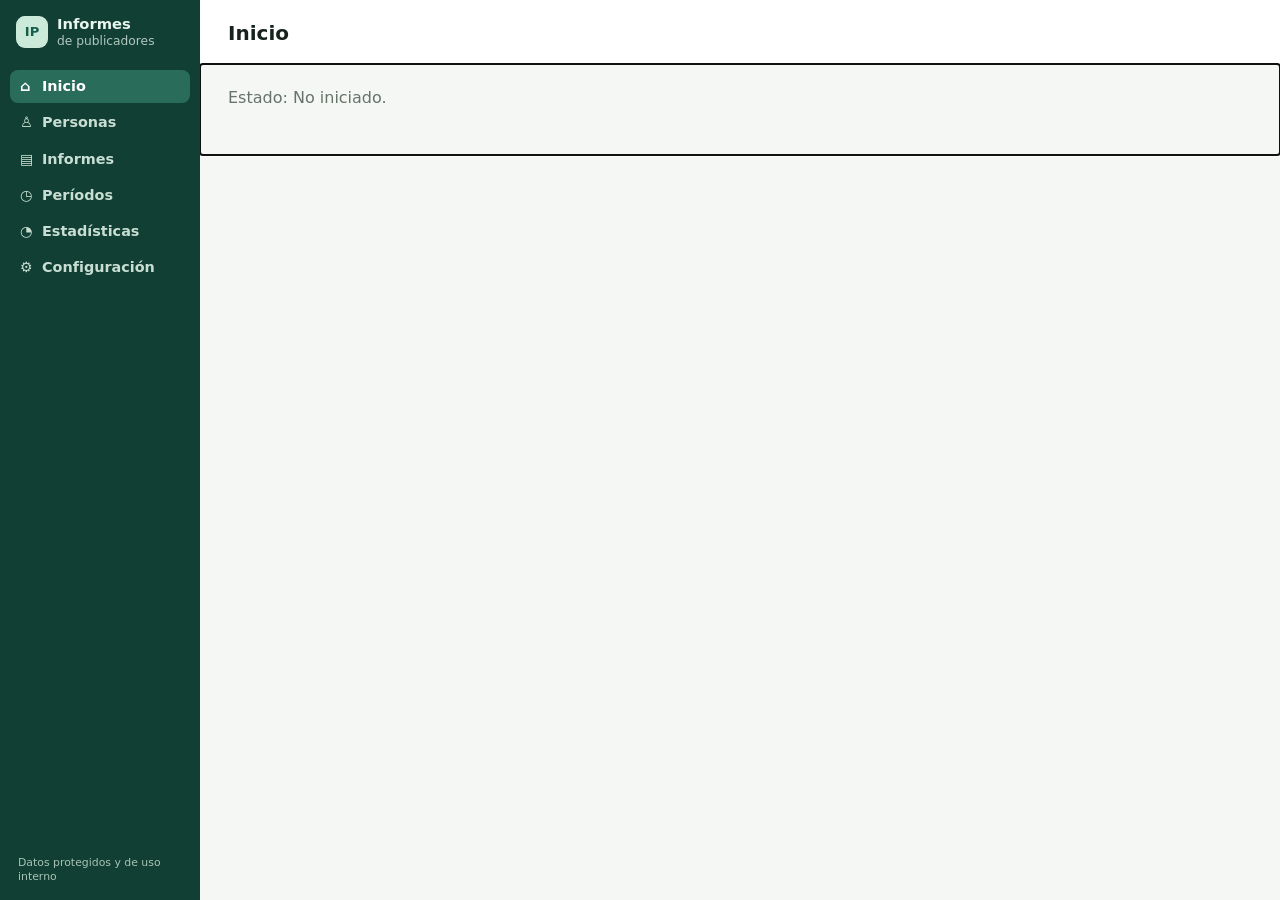
==== index.html @ 40cfd822 "Suavizar estilo visual de Privilegio al patrón de Horas." ====
<!doctype html>
<html lang="es">
  <head>
    <meta charset="UTF-8" />
    <meta name="viewport" content="width=device-width, initial-scale=1" />
    <meta name="theme-color" content="#155e4b" />
    <meta name="description" content="Consulta de informes mensuales de publicadores." />
    <link rel="manifest" href="manifest.json" />
    <link rel="icon" href="assets/icon.svg" type="image/svg+xml" />
    <link rel="stylesheet" href="css/variables.css" />
    <link rel="stylesheet" href="css/layout.css" />
    <link rel="stylesheet" href="css/components.css" />
    <link rel="stylesheet" href="css/app.css?v=36" />
    <link rel="stylesheet" href="css/encargados.css?v=33" />
    <link rel="stylesheet" href="css/personas-layout.css?v=1" />
    <title>Informes de publicadores</title>
  </head>
  <body>
    <div class="app-shell">
      <aside class="sidebar" id="app-sidebar" aria-label="Navegación principal">
        <a class="brand" href="#inicio" aria-label="Ir al inicio">
          <span class="brand-mark">IP</span>
          <span>Informes<br /><small>de publicadores</small></span>
        </a>
        <nav class="navigation" id="primary-navigation"></nav>
        <div class="sidebar-footer">Datos protegidos y de uso interno</div>
      </aside>
      <button
        class="sidebar-backdrop"
        id="sidebar-backdrop"
        type="button"
        aria-label="Cerrar menú"
        tabindex="-1"
      ></button>
      <main class="main-content">
        <header class="topbar">
          <button
            class="menu-button"
            id="menu-button"
            type="button"
            aria-label="Abrir menú"
            aria-controls="app-sidebar"
            aria-expanded="false"
          >
            ☰
          </button>
          <div>
            <p class="eyebrow" id="page-eyebrow"></p>
            <h1 id="page-title">Inicio</h1>
          </div>
        </header>
        <div id="app" class="page-content" tabindex="-1"></div>
      </main>
    </div>
    <script type="module" src="js/app.js"></script>
  </body>
</html>
---- css/variables.css ----
:root { --primary:#155e4b; --primary-soft:#e3f3eb; --ink:#17221d; --muted:#66736b; --line:#dbe3dd; --surface:#fff; --canvas:#f5f7f5; --warning:#b45309; --danger:#b42318; --radius:16px; --shadow:0 8px 28px rgb(24 50 37 / 8%); font-family: Inter, ui-sans-serif, system-ui, -apple-system, BlinkMacSystemFont, "Segoe UI", sans-serif; }
* { box-sizing:border-box; } body { margin:0; color:var(--ink); background:var(--canvas); } button, select, input { font:inherit; } button { cursor:pointer; }
---- css/layout.css ----
.app-shell {
  min-height: 100vh;
  display: grid;
  grid-template-columns: 200px minmax(0, 1fr);
}

.sidebar {
  background: #113f34;
  color: #e9f6ee;
  padding: 16px 10px;
  display: flex;
  flex-direction: column;
  position: sticky;
  top: 0;
  height: 100vh;
  z-index: 5;
  transition: transform 0.2s ease;
}

.brand {
  display: flex;
  align-items: center;
  gap: 9px;
  color: inherit;
  text-decoration: none;
  font-weight: 700;
  line-height: 1.05;
  margin: 0 6px 22px;
  font-size: 0.92rem;
}

.brand small {
  font-weight: 400;
  opacity: 0.75;
}

.brand-mark {
  display: grid;
  place-items: center;
  flex: 0 0 auto;
  width: 32px;
  height: 32px;
  border-radius: 9px;
  background: #ccead9;
  color: #155e4b;
  font-size: 0.82rem;
}

.navigation {
  display: grid;
  gap: 3px;
}

.nav-link {
  color: #c9ded2;
  text-decoration: none;
  border-radius: 8px;
  padding: 8px 10px;
  font-weight: 600;
  font-size: 0.9rem;
  line-height: 1.2;
}

.nav-link:hover,
.nav-link[aria-current='page'] {
  color: #fff;
  background: #286c59;
}

.nav-icon {
  display: inline-block;
  width: 22px;
}

.sidebar-footer {
  margin-top: auto;
  color: #a8c3b4;
  font-size: 0.68rem;
  line-height: 1.3;
  padding: 12px 8px 0;
}

.main-content {
  min-width: 0;
}

.topbar {
  min-height: 64px;
  display: flex;
  gap: 12px;
  align-items: center;
  justify-content: space-between;
  padding: 10px clamp(16px, 2.5vw, 28px);
  background: var(--surface);
  border-bottom: 1px solid var(--line);
}

.topbar h1 {
  margin: 0;
  font-size: 1.25rem;
  line-height: 1.2;
}

.eyebrow {
  margin: 0 0 2px;
  font-size: 0.72rem;
  color: var(--muted);
}

.period-control {
  display: flex;
  align-items: center;
  gap: 9px;
  color: var(--muted);
  font-size: 0.88rem;
}

.period-control select {
  border: 1px solid var(--line);
  border-radius: 8px;
  padding: 9px;
  background: #fff;
  color: var(--ink);
}

.page-content {
  padding: clamp(14px, 2vw, 24px) clamp(14px, 2.5vw, 28px);
  max-width: 1450px;
}

.menu-button {
  display: none;
  border: 0;
  background: transparent;
  font-size: 1.35rem;
  line-height: 1;
  color: var(--primary);
  padding: 4px 6px;
  border-radius: 6px;
}

.menu-button:hover,
.menu-button:focus-visible {
  background: var(--primary-soft);
}

.sidebar-backdrop {
  display: none;
  position: fixed;
  inset: 0;
  z-index: 4;
  background: rgb(17 34 28 / 35%);
  border: 0;
  padding: 0;
  cursor: pointer;
}

/* Tablet y mobile: menú ocultable (drawer) */
@media (max-width: 1100px) {
  .app-shell {
    grid-template-columns: 1fr;
  }

  .sidebar {
    position: fixed;
    left: 0;
    top: 0;
    width: min(240px, 82vw);
    transform: translateX(-100%);
    box-shadow: none;
  }

  .sidebar.is-open {
    transform: translateX(0);
    box-shadow: 8px 0 28px rgb(17 34 28 / 18%);
  }

  .sidebar-backdrop.is-visible {
    display: block;
  }

  .menu-button {
    display: block;
  }

  .topbar {
    min-height: 56px;
    padding: 10px 14px;
  }

  .period-control label {
    display: none;
  }

  .page-content {
    padding: 12px 12px 20px;
  }
}

@media (max-width: 700px) {
  .topbar {
    min-height: 52px;
    padding: 8px 12px;
    gap: 10px;
  }

  .topbar h1 {
    font-size: 1.12rem;
  }

  .page-content {
    padding: 10px 10px 18px;
  }
}
---- css/components.css ----
.stats-grid { display:grid; grid-template-columns:repeat(4,minmax(0,1fr)); gap:16px; }.card { background:var(--surface); border:1px solid var(--line); border-radius:var(--radius); box-shadow:var(--shadow); }.stat-card { padding:20px; }.stat-label { color:var(--muted); font-size:.88rem; margin:0; }.stat-value { margin:9px 0 0; font-size:2rem; font-weight:750; }.stat-detail { margin:6px 0 0; color:var(--primary); font-size:.82rem; }.section-grid { display:grid; grid-template-columns:1.25fr .75fr; gap:20px; margin-top:24px; }.panel { padding:22px; }.panel h2 { margin:0; font-size:1.05rem; }.panel-head { display:flex; align-items:center; justify-content:space-between; gap:12px; padding-bottom:16px; }.text-link { color:var(--primary); text-decoration:none; font-weight:650; font-size:.88rem; }.progress-row { display:grid; grid-template-columns:minmax(120px,1fr) 44px; gap:12px; align-items:center; margin:15px 0; font-size:.9rem; }.progress { height:8px; grid-column:1 / -1; background:#edf1ee; overflow:hidden; border-radius:999px; margin-top:-8px; }.progress i { display:block; height:100%; background:var(--primary); border-radius:inherit; }.notice { border-left:4px solid #d69e2e; padding:14px; background:#fff8e7; border-radius:0 10px 10px 0; color:#6d4c05; font-size:.9rem; }.table-wrap { overflow:auto; }.data-table { width:100%; border-collapse:collapse; text-align:left; }.data-table th { color:var(--muted); font-size:.76rem; text-transform:uppercase; letter-spacing:.04em; }.data-table th,.data-table td { padding:14px 12px; border-bottom:1px solid var(--line); }.data-table tr:last-child td { border-bottom:0; }.badge { display:inline-block; padding:4px 8px; border-radius:99px; background:var(--primary-soft); color:var(--primary); font-size:.78rem; font-weight:650; }.toolbar { display:flex; gap:12px; justify-content:space-between; align-items:center; margin-bottom:18px; }.search { width:min(340px,100%); padding:10px 12px; border:1px solid var(--line); border-radius:9px; }.button { border:0; background:var(--primary); color:white; border-radius:9px; padding:10px 14px; font-weight:650; }.empty-state { text-align:center; padding:48px 20px; color:var(--muted); }.setup-list { margin:0; padding-left:20px; display:grid; gap:12px; color:#405047; }
.month-picker { display:flex; align-items:center; gap:10px; color:var(--muted); font-size:.9rem; font-weight:650; }.month-picker select,.report-table select,.report-table input { border:1px solid var(--line); background:#fff; border-radius:8px; padding:8px; color:var(--ink); }.report-table input { width:100%; min-width:75px; }.report-table td:last-child input { min-width:180px; }.save-message { min-height:1.2em; margin:-8px 0 12px; color:var(--primary); font-size:.88rem; font-weight:650; }
@media (max-width: 1000px) { .stats-grid { grid-template-columns:repeat(2,1fr); }.section-grid { grid-template-columns:1fr; } } @media (max-width: 500px) { .stats-grid { grid-template-columns:1fr 1fr; }.stat-card { padding:15px; }.stat-value { font-size:1.55rem; }.toolbar { align-items:stretch; flex-direction:column; }.button { width:100%; }.month-picker { justify-content:space-between; } }
---- css/app.css ----
.view-intro { margin:0 0 24px; color:var(--muted); max-width:700px; }
.person-name { font-weight:650; }
.muted { color:var(--muted); }
.status-missing { color:var(--warning); font-weight:650; }
.status-ready { color:var(--primary); font-weight:650; }

/* Módulo Informes — META → PROGRESO → TABLA (solo lectura) */
.informes-view {
  display: grid;
  gap: 8px;
}

.informes-meta {
  display: flex;
  flex-wrap: wrap;
  align-items: center;
  justify-content: space-between;
  gap: 6px 12px;
  padding: 0;
}

.informes-meta-main {
  display: flex;
  flex-wrap: wrap;
  align-items: center;
  gap: 6px 10px;
  min-width: 0;
}

.informes-meta-title {
  margin: 0;
  font-size: 0.88rem;
  font-weight: 750;
  color: var(--ink);
}

.informes-meta-chips {
  display: flex;
  flex-wrap: wrap;
  align-items: center;
  gap: 6px;
}

.informes-summary-toggle {
  display: inline-flex;
  align-items: center;
  gap: 4px;
  margin: 0;
  padding: 4px 9px;
  border: 0;
  border-radius: 999px;
  background: var(--primary-soft);
  color: var(--ink);
  font: inherit;
  font-size: 0.78rem;
  font-weight: 700;
  cursor: pointer;
  line-height: 1.2;
}

.informes-summary-toggle:hover,
.informes-summary-toggle:focus-visible {
  filter: brightness(0.97);
  outline: none;
  box-shadow: 0 0 0 2px rgb(21 94 75 / 12%);
}

.informes-summary-toggle[aria-expanded='true'] {
  background: #dceee4;
  color: var(--primary);
}

.informes-summary-panel {
  display: grid;
  gap: 8px;
  padding: 8px 10px;
  border: 1px solid var(--line);
  border-radius: 10px;
  background: #f7faf8;
}

.informes-summary-panel[hidden] {
  display: none !important;
}

.informes-summary-grid {
  display: grid;
  grid-template-columns: repeat(3, minmax(0, 1fr));
  gap: 8px;
}

.informes-summary-card {
  padding: 8px 10px;
  border-radius: 8px;
  border: 1px solid transparent;
  background: #fff;
  min-width: 0;
}

.informes-summary-card.is-publicador {
  border-color: var(--priv-publicador-border, #6fa8cc);
  background: #eaf4fb;
}

.informes-summary-card.is-auxiliar {
  border-color: var(--priv-auxiliar-border, #c4922f);
  background: #fbf3e3;
}

.informes-summary-card.is-regular {
  border-color: var(--priv-regular-border, #5fa87f);
  background: #eaf5ef;
}

.informes-summary-title {
  margin: 0 0 6px;
  font-size: 0.72rem;
  font-weight: 750;
  letter-spacing: 0.03em;
  text-transform: uppercase;
  color: var(--ink);
}

.informes-summary-stats {
  margin: 0;
  display: grid;
  gap: 3px;
}

.informes-summary-stats > div {
  display: flex;
  align-items: baseline;
  justify-content: space-between;
  gap: 8px;
}

.informes-summary-stats dt {
  margin: 0;
  color: var(--muted);
  font-size: 0.72rem;
  font-weight: 650;
}

.informes-summary-stats dd {
  margin: 0;
  font-size: 0.92rem;
  font-weight: 750;
  font-variant-numeric: tabular-nums;
  color: var(--ink);
}

.informes-summary-activos {
  display: flex;
  align-items: center;
  justify-content: space-between;
  gap: 10px;
  padding: 7px 10px;
  border-radius: 8px;
  border: 1px solid #d7a3a0;
  background: #f8eaea;
}

.informes-summary-activos-label {
  font-size: 0.72rem;
  font-weight: 750;
  letter-spacing: 0.03em;
  text-transform: uppercase;
  color: #7a3030;
}

.informes-summary-activos strong {
  font-size: 1.05rem;
  font-weight: 750;
  font-variant-numeric: tabular-nums;
  color: #7a3030;
}

@media (max-width: 900px) {
  .informes-summary-grid {
    grid-template-columns: repeat(2, minmax(0, 1fr));
  }

  .informes-summary-card.is-regular {
    grid-column: 1 / -1;
  }
}

@media (max-width: 700px) {
  .informes-summary-grid {
    grid-template-columns: 1fr;
  }

  .informes-summary-card.is-regular {
    grid-column: auto;
  }

  .informes-summary-panel {
    padding: 7px 8px;
    gap: 6px;
  }

  .informes-summary-stats dd {
    font-size: 0.88rem;
  }
}

/* Switch modo consulta / edición */
.edit-mode-control {
  display: inline-flex;
  align-items: center;
  gap: 7px;
  padding: 4px 9px;
  border: 0;
  border-radius: 999px;
  background: var(--primary-soft);
  cursor: pointer;
  user-select: none;
  font-size: 0.8rem;
}

.edit-mode-control.is-on {
  background: #dceee4;
}

.edit-mode-control.is-disabled {
  opacity: 0.55;
  cursor: not-allowed;
}

.edit-mode-label {
  font-weight: 700;
  color: var(--muted);
  font-size: 0.72rem;
  letter-spacing: 0.02em;
}

.edit-mode-control.is-on .edit-mode-label {
  color: var(--primary);
}

.edit-mode-switch {
  position: relative;
  display: inline-flex;
  width: 32px;
  height: 18px;
  flex: 0 0 auto;
}

.edit-mode-switch input {
  position: absolute;
  inset: 0;
  opacity: 0;
  margin: 0;
  cursor: inherit;
  z-index: 1;
}

.edit-mode-track {
  display: block;
  width: 100%;
  height: 100%;
  border-radius: 999px;
  background: #c5d0c9;
  transition: background 0.15s ease;
}

.edit-mode-track::after {
  content: '';
  position: absolute;
  top: 2px;
  left: 2px;
  width: 14px;
  height: 14px;
  border-radius: 50%;
  background: #fff;
  box-shadow: 0 1px 2px rgb(0 0 0 / 18%);
  transition: transform 0.15s ease;
}

.edit-mode-switch input:checked + .edit-mode-track {
  background: var(--primary);
}

.edit-mode-switch input:checked + .edit-mode-track::after {
  transform: translateX(14px);
}

.informes-meta .save-indicator {
  margin: 0;
}

.edit-mode-backdrop {
  position: fixed;
  inset: 0;
  z-index: 40;
  display: grid;
  place-items: center;
  padding: 16px;
  background: rgb(17 34 28 / 40%);
}

.edit-mode-dialog {
  width: min(360px, 100%);
  padding: 16px 18px;
  border-radius: 10px;
  background: #fff;
  border: 1px solid var(--line);
  box-shadow: var(--shadow);
}

.edit-mode-dialog h2 {
  margin: 0 0 6px;
  font-size: 1rem;
}

.edit-mode-dialog p {
  margin: 0 0 14px;
  color: var(--muted);
  font-size: 0.88rem;
}

.edit-mode-dialog-actions {
  display: flex;
  justify-content: flex-end;
  gap: 8px;
}

.edit-mode-dialog-actions .button {
  padding: 7px 12px;
  font-size: 0.84rem;
}

.informes-meta-chip {
  display: inline-flex;
  align-items: baseline;
  gap: 5px;
  padding: 4px 9px;
  border: 0;
  border-radius: 999px;
  background: var(--primary-soft);
  font-size: 0.8rem;
}

.informes-meta-label {
  color: var(--muted);
  font-size: 0.66rem;
  font-weight: 700;
  letter-spacing: 0.04em;
  text-transform: uppercase;
}

.informes-meta-chip strong {
  color: var(--ink);
  font-weight: 700;
  font-size: 0.8rem;
}

.informes-meta-period {
  align-items: center;
  cursor: pointer;
}

.informes-meta-period select {
  border: 0;
  background: transparent;
  color: var(--ink);
  font-weight: 700;
  font-size: 0.8rem;
  padding: 0;
  margin: 0;
  max-width: 11rem;
}

.informes-estado.is-open { color: var(--primary); }
.informes-estado.is-closed { color: var(--muted); }

.informes-meta-actions {
  display: flex;
  flex-wrap: wrap;
  align-items: center;
  gap: 8px;
}

.informes-sync-meta {
  margin: 0;
  font-size: 0.76rem;
}

.informes-meta-actions .button {
  padding: 6px 10px;
  font-size: 0.8rem;
}

.informes-status {
  margin: 0;
  color: var(--muted);
  font-size: 0.84rem;
}

.informes-empty {
  margin: 2px 0 0;
  font-size: 0.88rem;
}

/* Progreso embebido en el board (mismo patrón Encargados) */
.informes-progress-row {
  display: flex;
  flex-wrap: wrap;
  align-items: center;
  justify-content: space-between;
  gap: 6px 14px;
  width: 100%;
}

.informes-groups-line {
  margin: 6px 0 0;
  width: 100%;
  font-size: 0.74rem;
  font-variant-numeric: tabular-nums;
}

/* Tabla Admin = Encargados; Grupo ocupa el lugar del ID */
.informes-view .informes-board.encargados-board {
  min-height: min(70vh, calc(100dvh - 11rem));
}

.informes-table.encargados-table thead th.col-group {
  text-align: center;
}

.informes-table .col-group {
  width: 52px;
  text-align: center;
  white-space: nowrap;
}

.informes-table .col-name {
  width: 36%;
}

.informes-table .col-privilege {
  width: 112px;
}

.informes-table .col-hours {
  width: 64px;
}

.informes-table .col-studies {
  width: 52px;
}

/* Consulta: mismas celdas densas que Encargados.
   IMPORTANTE: .cell-value vive en el <td>; NO usar display:block en desktop
   (rompe table-cell y apila HORAS/EST./COMENTARIOS). */
.informes-table td.cell-value {
  box-sizing: border-box;
  height: 1.9rem;
  padding: 2px 6px;
  color: var(--ink);
  white-space: nowrap;
  overflow: hidden;
  text-overflow: ellipsis;
  font-size: inherit;
  font-weight: 400;
  line-height: 1.25;
  font-variant-numeric: tabular-nums;
  vertical-align: middle;
}

.informes-table td.col-hours.cell-value,
.informes-table td.col-studies.cell-value {
  text-align: center;
}

.informes-table td.col-comments.cell-value {
  color: var(--ink);
}

.informes-table td.col-comments.cell-value.is-empty-comment {
  color: var(--primary);
  font-weight: 700;
  text-align: center;
}

.informes-table td.col-comments.cell-value.has-comment {
  color: var(--ink);
  font-weight: 400;
  text-align: left;
}

.informes-table .privilege-chip {
  display: inline-block;
  width: 100%;
  max-width: 100%;
  box-sizing: border-box;
  text-align: center;
  /* Paridad con select.field-privilege (Alternativa A) */
  font-weight: 650;
  height: 1.375rem;
  line-height: 1.375rem;
  padding: 0 6px;
}

@media (max-width: 700px) {
  .informes-view { gap: 6px; }

  .informes-view .informes-board.encargados-board {
    min-height: min(78vh, calc(100dvh - 10rem));
  }

  /* Misma densidad de padding que Encargados en mobile */
  .page-content:has(.informes-view) {
    padding: 8px 6px 12px;
  }

  .informes-meta {
    align-items: flex-start;
    gap: 6px;
  }

  .informes-meta-actions {
    width: 100%;
    justify-content: space-between;
  }

  .informes-meta-actions .button {
    flex: 0 0 auto;
  }

  .informes-groups-line {
    font-size: 0.7rem;
  }

  /*
   * Misma card/grid Encargados: Grupo = lugar del ID (1ª col auto).
   * Nombre flexible; Horas/Est./+ sin truncar como en Encargados.
   */
  .informes-table.encargados-table tbody tr {
    --col-group: auto;
    --col-hours: calc(2.5ch + 0.55rem);
    --col-studies: calc(3.4ch + 0.55rem);
    grid-template-columns:
      var(--col-group)
      minmax(0, 1fr)
      var(--col-priv)
      var(--col-hours)
      var(--col-studies)
      var(--col-plus);
    grid-template-areas: 'group name priv hours studies comments';
  }

  .informes-table.encargados-table tbody tr:has(.field-comments:focus),
  .informes-table.encargados-table tbody tr:has(.field-comments:not(:placeholder-shown)),
  .informes-table.encargados-table tbody tr:has(.col-comments.has-comment) {
    grid-template-columns:
      var(--col-group)
      minmax(0, 1fr)
      var(--col-priv)
      var(--col-hours)
      var(--col-studies);
    grid-template-areas:
      'group name priv hours studies'
      'comments comments comments comments comments';
  }

  .informes-table .col-name {
    grid-area: name;
    width: auto;
    min-width: 0;
    font-size: 0.84rem;
    font-weight: 700;
  }

  .informes-table .col-group {
    grid-area: group;
    align-self: center;
    text-align: center;
    width: auto;
  }

  .informes-table .col-group .id-value {
    font-size: 0.72rem;
    font-weight: 650;
  }

  .informes-table .col-privilege {
    grid-area: priv;
    width: 100% !important;
    min-width: 0 !important;
    justify-self: stretch;
  }

  .informes-table .col-hours {
    grid-area: hours;
    width: 100% !important;
    min-width: 0 !important;
  }

  .informes-table .col-studies {
    grid-area: studies;
    width: 100% !important;
    min-width: 0 !important;
  }

  .informes-table .col-comments {
    grid-area: comments;
    width: 100% !important;
    min-width: 0 !important;
    justify-self: stretch;
  }

  .informes-table .privilege-chip {
    display: block;
    width: 100%;
    font-size: 0.72rem;
    font-weight: 650;
    padding: 0 0.15rem;
    height: 1.375rem;
    line-height: 1.375rem;
    box-sizing: border-box;
  }

  /* Densidad Encargados: sin ellipsis en Horas/Est. (evita "Sí E…" / "1…") */
  .informes-table td.cell-value {
    display: block;
    width: 100%;
    height: 1.65rem;
    font-size: 0.8rem;
    font-weight: 650;
    padding: 1px 0;
    border: 1px solid transparent;
    border-radius: 3px;
    overflow: hidden;
    text-overflow: clip;
  }

  .informes-table td.col-hours.cell-value,
  .informes-table td.col-studies.cell-value {
    text-align: center;
  }

  .informes-table td.col-comments.cell-value.is-empty-comment {
    color: var(--primary) !important;
    font-weight: 700;
    text-align: center;
    height: 1.65rem;
    line-height: 1.55rem;
    padding: 0;
    border-style: dashed;
    border-color: #cfe0d7;
    background: #f3f8f5;
  }

  .informes-table td.col-comments.cell-value.has-comment {
    width: 100%;
    height: auto;
    min-height: 1.85rem;
    padding: 5px 8px;
    font-size: 0.84rem;
    font-weight: 400;
    white-space: normal;
    overflow: visible;
    text-overflow: unset;
    text-align: left;
    background: #fff;
    border: 1px solid var(--line);
    border-radius: 3px;
  }

  .informes-table.encargados-table tbody tr:has(.col-comments.has-comment) td.col-comments {
    margin-top: 1px;
  }
}

/* Módulo Períodos — densidad alineada a Informes/Personas */
.periodos-view { display:grid; gap:8px; }
.periodos-hero {
  display:flex;
  flex-wrap:wrap;
  justify-content:space-between;
  align-items:flex-end;
  gap:10px 16px;
  padding:10px 12px;
  border:1px solid var(--line);
  border-radius:var(--radius);
  background:var(--surface);
  box-shadow:none;
}
.periodos-hero-main {
  min-width:min(100%, 18rem);
  flex:1 1 16rem;
}
.periodos-kicker {
  margin:0 0 4px;
  color:var(--muted);
  font-size:0.7rem;
  font-weight:750;
  letter-spacing:0.04em;
  text-transform:uppercase;
}
.periodos-active-row {
  display:flex;
  flex-wrap:wrap;
  align-items:center;
  gap:6px 10px;
}
.periodos-active-label {
  margin:0;
  font-size:1.05rem;
  font-weight:750;
  line-height:1.2;
}
.periodos-active-hint {
  font-size:0.78rem;
}
.periodos-system-meta {
  margin:4px 0 0;
  font-size:0.74rem;
}
.periodos-actions {
  display:flex;
  flex-wrap:wrap;
  gap:6px;
  align-items:flex-end;
}
.periodos-open-field {
  display:grid;
  gap:2px;
  font-size:0.66rem;
  font-weight:750;
  letter-spacing:0.04em;
  text-transform:uppercase;
  color:var(--muted);
}
.periodos-open-input {
  min-width:7.5rem;
  height:32px;
  min-height:32px;
  padding:0 10px;
  border:1px solid var(--line);
  border-radius:8px;
  background:#fff;
  color:var(--ink);
  font:inherit;
  font-size:0.8rem;
  font-weight:650;
  letter-spacing:0.02em;
}
.periodos-action-btn {
  padding:6px 10px;
  font-size:0.8rem;
  min-height:32px;
}
.button-secondary {
  background:#fff;
  color:var(--primary);
  border:1px solid #9bc7b4;
}
.button-secondary:disabled,
.periodos-actions .button:disabled {
  opacity:0.55;
  cursor:not-allowed;
}
.periodos-badge {
  display:inline-flex;
  align-items:center;
  padding:2px 7px;
  border-radius:999px;
  font-size:0.72rem;
  font-weight:700;
  line-height:1.2;
}
.periodos-badge.is-open {
  background:var(--primary-soft);
  color:var(--primary);
}
.periodos-badge.is-closed {
  background:#eef1ef;
  color:var(--muted);
}
.periodos-list-panel {
  padding:10px 12px 8px;
  box-shadow:none;
}
.periodos-panel-head {
  padding-bottom:8px;
  gap:8px;
}
.periodos-panel-head h2 {
  margin:0;
  font-size:0.78rem;
  font-weight:750;
  letter-spacing:0.04em;
  text-transform:uppercase;
  color:var(--muted);
}
.periodos-panel-head .muted {
  font-size:0.74rem;
}
.periodos-table-scroll {
  min-height:0;
  overflow:auto;
}
.periodos-table.encargados-table {
  width:100%;
  table-layout:fixed;
}
.periodos-table .col-name { width:auto; }
.periodos-table .col-status { width:84px; white-space:nowrap; }
.periodos-table .col-activo { width:56px; white-space:nowrap; text-align:center; }
.periodos-table .col-apertura { width:34%; white-space:nowrap; }
.periodos-table .col-cierre { width:34%; white-space:nowrap; }
.periodos-table .periodos-name { font-weight:650; }
.periodos-table .periodos-name .muted { font-weight:500; font-size:0.72rem; }
.periodos-table tr.is-active-period td { background:#f3faf6; }
.periodos-table tr.is-active-period td:first-child {
  box-shadow:inset 3px 0 0 var(--primary);
}
.periodos-note {
  margin:6px 0 0;
  font-size:0.74rem;
  line-height:1.35;
}
.periodos-feedback {
  margin:0;
  padding:8px 10px;
  border-radius:8px;
  font-size:0.84rem;
  font-weight:650;
  background:#eef1ef;
  color:var(--ink);
}
.periodos-feedback[data-tone='info'] {
  background:#e8f2ec;
  color:var(--primary);
}
.periodos-feedback[data-tone='error'] {
  background:#fdecec;
  color:var(--danger);
}
.periodos-feedback[data-tone='success'] {
  background:var(--primary-soft);
  color:var(--primary);
}
@media (max-width: 900px) {
  .periodos-table .col-apertura,
  .periodos-table .col-cierre { width:28%; }
}
@media (max-width: 700px) {
  .periodos-view { gap:6px; }
  .periodos-hero {
    align-items:stretch;
    flex-direction:column;
    padding:8px 10px;
  }
  .periodos-active-label { font-size:1rem; }
  .periodos-actions { width:100%; }
  .periodos-open-field { flex:1 1 100%; }
  .periodos-open-input { width:100%; min-width:0; }
  .periodos-actions .button { flex:1 1 calc(50% - 6px); }
  .periodos-list-panel { padding:8px 8px 6px; }
  .periodos-table.encargados-table { table-layout:auto; }
  .periodos-table thead { display:none; }
  .periodos-table,
  .periodos-table tbody { display:block; width:100%; }
  .periodos-table tbody tr {
    display:grid;
    grid-template-columns:minmax(0, 1fr) auto auto;
    grid-template-areas:
      "name status activo"
      "apertura apertura cierre";
    gap:2px 8px;
    align-items:center;
    border:1px solid var(--line);
    border-radius:10px;
    padding:6px 8px;
    margin:0 0 6px;
    background:#fff;
  }
  .periodos-table tbody tr.is-active-period {
    background:#f3faf6;
  }
  .periodos-table tbody tr.is-active-period td:first-child {
    box-shadow:none;
  }
  .periodos-table tbody td {
    display:block;
    width:auto;
    height:auto;
    padding:0;
    border:0;
    background:transparent !important;
    white-space:normal;
  }
  .periodos-table .col-name { grid-area:name; min-width:0; }
  .periodos-table .col-status { grid-area:status; }
  .periodos-table .col-activo { grid-area:activo; text-align:right; font-size:0.74rem; color:var(--muted); }
  .periodos-table .col-apertura {
    grid-area:apertura;
    font-size:0.72rem;
    color:var(--muted);
  }
  .periodos-table .col-cierre {
    grid-area:cierre;
    font-size:0.72rem;
    color:var(--muted);
    text-align:right;
  }
  .periodos-table .col-apertura::before {
    content:attr(data-label) ": ";
    font-weight:650;
  }
  .periodos-table .col-cierre::before {
    content:attr(data-label) ": ";
    font-weight:650;
  }
}


/* —— Personas (ABM padrón) — densidad alineada a Informes —— */
.visually-hidden {
  position:absolute;
  width:1px;
  height:1px;
  padding:0;
  margin:-1px;
  overflow:hidden;
  clip:rect(0,0,0,0);
  white-space:nowrap;
  border:0;
}
.personas-view {
  display:grid;
  gap:8px;
}
.personas-toolbar {
  display:flex;
  flex-wrap:wrap;
  align-items:center;
  justify-content:space-between;
  gap:8px;
}
.personas-new-btn {
  padding:6px 10px;
  font-size:0.8rem;
  min-height:0;
}
.personas-toolbar-filters {
  display:flex;
  flex-wrap:wrap;
  gap:6px;
  align-items:center;
}
.personas-search,
.personas-filter {
  min-height:32px;
  height:32px;
  border:1px solid var(--line);
  border-radius:8px;
  padding:0 10px;
  background:var(--surface);
  color:var(--ink);
  font:inherit;
  font-size:0.8rem;
}
.personas-search { min-width:min(240px, 58vw); }
.personas-filter { min-width:118px; }
.personas-list-panel {
  padding:10px 12px 8px;
  box-shadow:none;
}
.personas-panel-head {
  padding-bottom:8px;
  margin-bottom:0;
  gap:8px;
}
.personas-panel-head h2 {
  margin:0;
  font-size:0.78rem;
  font-weight:750;
  letter-spacing:0.04em;
  text-transform:uppercase;
  color:var(--muted);
}
.personas-panel-head .muted {
  font-size:0.74rem;
}
.personas-table-scroll {
  min-height:0;
  max-height:min(72vh, calc(100dvh - 12rem));
  overflow:auto;
}
/*
  Causa del estirado: encargados.css (carga después) fuerza
  .encargados-table { width:100%; table-layout:fixed } y .col-name { width:36% }.
  Personas debe usar anchos fijos agrupados a la izquierda.
*/
.personas-view table.personas-table.encargados-table {
  width:870px !important;
  max-width:100%;
  table-layout:fixed !important;
  border-collapse:collapse;
}
.personas-view table.personas-table.encargados-table thead th {
  color:var(--ink);
  background:#e4efe8;
  font-size:0.7rem;
  font-weight:750;
  letter-spacing:0.03em;
  text-align:left;
  padding:5px 6px;
}
.personas-view table.personas-table .col-name,
.personas-view table.personas-table th.col-name,
.personas-view table.personas-table td.col-name {
  width:560px !important;
  max-width:560px;
  min-width:0;
  text-align:left;
}
.personas-view table.personas-table .col-group,
.personas-view table.personas-table th.col-group,
.personas-view table.personas-table td.col-group {
  width:68px !important;
  max-width:68px;
  white-space:nowrap;
  text-align:left;
  padding-right:8px;
}
.personas-view table.personas-table .col-status,
.personas-view table.personas-table th.col-status,
.personas-view table.personas-table td.col-status {
  width:100px !important;
  max-width:100px;
  white-space:nowrap;
  text-align:left;
  padding-right:8px;
}
.personas-view table.personas-table .col-actions,
.personas-view table.personas-table th.col-actions,
.personas-view table.personas-table td.col-actions {
  width:150px !important;
  max-width:150px;
  white-space:nowrap;
  text-align:left;
}
.personas-view table.personas-table .col-group .id-value {
  font-variant-numeric:tabular-nums;
  font-size:0.72rem;
  font-weight:700;
  color:var(--muted);
}

.grupo-badge {
  display:inline-flex;
  align-items:center;
  justify-content:center;
  gap:0;
  min-height:1.35rem;
  max-width:100%;
  padding:1px 7px;
  border-radius:4px;
  border:1px solid transparent;
  font-variant-numeric:tabular-nums;
  font-size:0.72rem;
  font-weight:700;
  line-height:1.2;
  letter-spacing:0.01em;
  color:var(--ink);
  background:transparent;
  white-space:nowrap;
  vertical-align:middle;
  box-sizing:border-box;
}

/* Chip con barra: fondo tintado + acento izquierdo + tinta derivada del color del catálogo */
.grupo-badge[data-has-color='true'] {
  padding-left:9px;
  color:color-mix(in srgb, var(--grupo-color) 72%, #0a1210 28%);
  background:color-mix(in srgb, var(--grupo-color) 15%, #fff);
  border-color:color-mix(in srgb, var(--grupo-color) 34%, transparent);
  box-shadow:inset 3px 0 0 var(--grupo-color);
}

/* Swatch legacy: el chip ya no usa punto de color */
.grupo-badge-swatch {
  display:none !important;
}
.personas-table .personas-name,
.personas-table .person-name {
  font-weight:650;
  overflow:hidden;
  text-overflow:ellipsis;
  white-space:nowrap;
}
.personas-table tr.is-inactive-row td {
  opacity:0.72;
}
.personas-status {
  display:inline-flex;
  align-items:center;
  gap:5px;
  font-size:0.74rem;
  font-weight:650;
  color:var(--ink);
  white-space:nowrap;
}
.personas-status-dot {
  width:0.45rem;
  height:0.45rem;
  border-radius:50%;
  flex:0 0 auto;
  background:var(--muted);
}
.personas-status.is-active .personas-status-dot {
  background:var(--primary);
}
.personas-status.is-inactive {
  color:var(--muted);
}
.personas-actions-cell {
  display:flex;
  flex-wrap:nowrap;
  gap:8px;
  align-items:center;
  justify-content:flex-start;
}
.personas-action-link {
  appearance:none;
  border:0;
  background:transparent;
  padding:0;
  margin:0;
  color:var(--primary);
  font:inherit;
  font-size:0.74rem;
  font-weight:650;
  line-height:1.2;
  cursor:pointer;
  text-decoration:none;
}
.personas-action-link:hover,
.personas-action-link:focus-visible {
  text-decoration:underline;
}
.personas-danger { color:var(--danger); }
.personas-form-panel { padding:12px 14px 12px; }
.personas-form { display:grid; gap:12px; }
.personas-form-grid {
  display:grid;
  grid-template-columns:repeat(3, minmax(0, 1fr));
  gap:10px;
}
.personas-form label {
  display:grid;
  gap:4px;
  font-size:0.78rem;
  font-weight:650;
  color:var(--muted);
}
.personas-form .field-input {
  width:100%;
  min-height:34px;
  border:1px solid var(--line);
  border-radius:8px;
  padding:0 10px;
  background:#fff;
  color:var(--ink);
  font:inherit;
  font-size:0.84rem;
  font-weight:500;
}
.personas-fieldset {
  margin:0;
  padding:8px 0 0;
  border:0;
  border-top:1px solid var(--line);
}
.personas-fieldset legend {
  padding:0 0 6px;
  font-size:0.7rem;
  font-weight:750;
  letter-spacing:0.04em;
  text-transform:uppercase;
  color:var(--muted);
}
.personas-form-actions {
  display:flex;
  flex-wrap:wrap;
  gap:8px;
}
.personas-form-actions .button {
  padding:6px 10px;
  font-size:0.8rem;
}
.personas-feedback {
  margin:0;
  padding:8px 10px;
  border-radius:8px;
  font-size:0.84rem;
  font-weight:650;
}
.personas-feedback[data-tone='info'] {
  background:#e8f2ec;
  color:var(--primary);
}
.personas-feedback[data-tone='error'] {
  background:#fdecec;
  color:var(--danger);
}
@media (max-width: 900px) {
  .personas-form-grid { grid-template-columns:1fr 1fr; }
  .personas-view table.personas-table.encargados-table {
    width:780px !important;
  }
  .personas-view table.personas-table .col-name,
  .personas-view table.personas-table th.col-name,
  .personas-view table.personas-table td.col-name {
    width:480px !important;
    max-width:480px;
  }
}
@media (max-width: 700px) {
  .personas-view { gap:6px; }
  .personas-toolbar { align-items:stretch; flex-direction:column; gap:6px; }
  .personas-toolbar .button { width:100%; }
  .personas-toolbar-filters { width:100%; }
  .personas-search,
  .personas-filter { width:100%; min-width:0; }
  .personas-form-grid { grid-template-columns:1fr; }
  .personas-list-panel { padding:8px 8px 6px; }
  .personas-table-scroll { max-height:none; overflow:visible; }
  .personas-view table.personas-table.encargados-table {
    width:100% !important;
    table-layout:auto !important;
  }
  .personas-view table.personas-table .col-name,
  .personas-view table.personas-table th.col-name,
  .personas-view table.personas-table td.col-name,
  .personas-view table.personas-table .col-group,
  .personas-view table.personas-table th.col-group,
  .personas-view table.personas-table td.col-group,
  .personas-view table.personas-table .col-status,
  .personas-view table.personas-table th.col-status,
  .personas-view table.personas-table td.col-status,
  .personas-view table.personas-table .col-actions,
  .personas-view table.personas-table th.col-actions,
  .personas-view table.personas-table td.col-actions {
    width:auto !important;
    max-width:none;
  }
  .personas-table thead { display:none; }
  .personas-table,
  .personas-table tbody {
    display:block;
    width:100%;
  }
  .personas-table tbody tr {
    display:grid;
    grid-template-columns:minmax(0, 1fr) auto auto;
    grid-template-areas:
      "name group status"
      "actions actions actions";
    gap:2px 8px;
    align-items:center;
    border:1px solid var(--line);
    border-radius:10px;
    padding:6px 8px;
    margin:0 0 6px;
    background:#fff;
  }
  .personas-table tbody tr:nth-child(even) {
    background:#fafbfa;
  }
  .personas-table tbody td {
    display:block;
    width:auto;
    height:auto;
    padding:0;
    border:0;
    background:transparent !important;
  }
  .personas-table tbody td::before { content:none; }
  .personas-table .col-name {
    grid-area:name;
    width:auto;
    min-width:0;
  }
  .personas-table .col-group {
    grid-area:group;
    width:auto;
    text-align:right;
  }
  .personas-table .col-status {
    grid-area:status;
    width:auto;
  }
  .personas-table .col-actions,
  .personas-actions-cell {
    grid-area:actions;
    width:auto;
    justify-content:flex-start;
    gap:10px;
    padding-top:2px;
  }
  .personas-table .personas-name,
  .personas-table .person-name {
    white-space:nowrap;
  }
}

/* Configuración → Grupos (Fase 11) */
.configuracion-view {
  display: grid;
  gap: 10px;
}
.configuracion-hint {
  margin: 0 0 10px;
  font-size: 0.8rem;
  line-height: 1.35;
}
.configuracion-form-grid {
  grid-template-columns: minmax(0, 1.4fr) minmax(0, 1fr);
}
.configuracion-color-row {
  display: flex;
  align-items: center;
  gap: 8px;
}
.configuracion-color-row input[type='color'] {
  width: 42px;
  height: 34px;
  padding: 0;
  border: 1px solid var(--line);
  border-radius: 8px;
  background: #fff;
  cursor: pointer;
}
.configuracion-color-row .field-input {
  flex: 1;
  min-width: 0;
  font-variant-numeric: tabular-nums;
  letter-spacing: 0.02em;
}
.configuracion-id-note {
  margin: 0;
  font-size: 0.8rem;
}
.configuracion-table .col-id {
  width: 56px;
  font-variant-numeric: tabular-nums;
}
.configuracion-table .col-color {
  width: 72px;
  white-space: nowrap;
}
@media (max-width: 700px) {
  .configuracion-form-grid {
    grid-template-columns: 1fr;
  }
}
---- css/encargados.css ----
﻿/* Portal Encargados â€” auto-save, completitud, privilegios, responsive. */

:root {
  /* Colores densos: solo opciones del <select> desplegado */
  --priv-publicador: #d4e8f6;
  --priv-publicador-border: #6fa8cc;
  --priv-publicador-text: #174a6b;
  --priv-auxiliar: #f3e0b8;
  --priv-auxiliar-border: #c4922f;
  --priv-auxiliar-text: #6e4a08;
  --priv-regular: #cfe8da;
  --priv-regular-border: #5fa87f;
  --priv-regular-text: #1a5a3c;
  --priv-inactivo: #e4e0ed;
  --priv-inactivo-border: #9b90b5;
  --priv-inactivo-text: #433a5c;
  --priv-none: #eef1ef;
  --priv-none-border: #c5cdc8;
  --priv-none-text: #66736b;
  /* Tintes suaves: valor cerrado / chip de consulta (estilo Horas) */
  --priv-publicador-soft: #f2f7fb;
  --priv-auxiliar-soft: #faf6ee;
  --priv-regular-soft: #f1f7f3;
  --priv-inactivo-soft: #f5f3f8;
  --priv-none-soft: transparent;
  --complete-dot: #2f9e6b;
  --editing-dot: #d69e2e;
  --empty-dot: #a8b2ac;
  --field-enabled-bg: transparent;
  --field-enabled-border: transparent;
  --field-disabled-bg: transparent;
  --field-disabled-border: transparent;
  --save-saved: #2f9e6b;
  --save-saving: #c49212;
  --save-error: #b42318;
}

.encargados-body {
  background: var(--canvas);
  overflow: hidden;
}

.encargados-shell {
  height: 100vh;
  height: 100dvh;
  display: grid;
  grid-template-rows: auto minmax(0, 1fr);
}

.encargados-topbar {
  position: sticky;
  top: 0;
  z-index: 20;
  display: flex;
  flex-wrap: wrap;
  gap: 8px 14px;
  align-items: center;
  justify-content: space-between;
  padding: 8px 14px;
  background: rgba(255, 255, 255, 0.96);
  border-bottom: 1px solid var(--line);
  backdrop-filter: blur(10px);
}

.encargados-brand {
  display: flex;
  align-items: center;
  gap: 8px;
  min-width: 0;
}

.encargados-brand .brand-mark {
  width: 28px;
  height: 28px;
  border-radius: 8px;
  font-size: 0.72rem;
}

.encargados-brand h1 {
  margin: 0;
  font-size: 0.95rem;
  line-height: 1.1;
}

.encargados-toolbar {
  display: flex;
  flex-wrap: wrap;
  gap: 8px 12px;
  align-items: center;
  min-width: 0;
}

.encargados-meta {
  display: flex;
  flex-wrap: wrap;
  gap: 6px;
}

.encargados-meta-chip {
  display: inline-flex;
  align-items: center;
  gap: 5px;
  padding: 4px 9px;
  border-radius: 999px;
  background: var(--primary-soft);
  color: var(--ink);
  font-size: 0.8rem;
}

.encargados-meta-chip#context-grupo-chip {
  border-radius: 6px;
}

.encargados-meta-chip#context-grupo-chip[data-has-color='true'] {
  background: color-mix(in srgb, var(--grupo-color) 14%, #fff);
  border: 1px solid color-mix(in srgb, var(--grupo-color) 36%, transparent);
  box-shadow: inset 3px 0 0 var(--grupo-color);
  padding-left: 11px;
}

.encargados-meta-chip#context-grupo-chip[data-has-color='true'] .encargados-meta-label {
  color: color-mix(in srgb, var(--grupo-color) 55%, var(--muted));
}

.encargados-meta-chip#context-grupo-chip[data-has-color='true'] strong {
  color: color-mix(in srgb, var(--grupo-color) 72%, #0a1210 28%);
}

.encargados-meta-swatch {
  display: none !important;
}

.encargados-meta-label {
  color: var(--muted);
  font-size: 0.66rem;
  font-weight: 700;
  text-transform: uppercase;
  letter-spacing: 0.04em;
}

.encargados-meta-chip strong {
  font-weight: 700;
}

/* Indicador global de guardado (compacto) */
.save-indicator {
  display: inline-flex;
  align-items: center;
  gap: 6px;
  min-height: 28px;
  padding: 3px 8px;
  border-radius: 999px;
  background: #f3f6f4;
  border: 1px solid var(--line);
  font-size: 0.74rem;
  color: var(--muted);
  white-space: nowrap;
  max-width: 100%;
}

.save-indicator-dot {
  width: 8px;
  height: 8px;
  border-radius: 50%;
  flex-shrink: 0;
  background: var(--save-saved);
}

.save-indicator[data-state='saving'] .save-indicator-dot {
  background: var(--save-saving);
}

.save-indicator[data-state='error'] .save-indicator-dot {
  background: var(--save-error);
}

.save-indicator[data-state='saved'] {
  color: #2b6b4f;
}

.save-indicator[data-state='saving'] {
  color: #8a6a12;
}

.save-indicator[data-state='error'] {
  color: #9b1c1c;
  background: #fff5f4;
  border-color: #f0c7c3;
}

.save-indicator-text {
  overflow: hidden;
  text-overflow: ellipsis;
}

.save-indicator-retry {
  border: 0;
  background: transparent;
  color: inherit;
  font: inherit;
  font-weight: 700;
  text-decoration: underline;
  cursor: pointer;
  padding: 0;
}

.encargados-main {
  min-height: 0;
  padding: 8px 10px 10px;
}

.encargados-board {
  height: 100%;
  min-height: 0;
  display: grid;
  grid-template-rows: auto minmax(0, 1fr);
  background: var(--surface);
  border: 1px solid var(--line);
  border-radius: 12px;
  box-shadow: var(--shadow);
  overflow: hidden;
}

.encargados-progress {
  display: flex;
  flex-wrap: wrap;
  align-items: center;
  justify-content: space-between;
  gap: 6px 14px;
  padding: 7px 10px;
  border-bottom: 1px solid var(--line);
  background: #f7faf8;
}

.progress-stats {
  display: flex;
  flex-wrap: wrap;
  gap: 4px 14px;
  align-items: baseline;
}

.progress-stat {
  display: inline-flex;
  align-items: baseline;
  gap: 4px;
  min-width: 4.5rem;
  font-size: 0.72rem;
  color: var(--muted);
}

.progress-stat strong {
  color: var(--ink);
  font-size: 0.92rem;
  font-weight: 750;
  font-variant-numeric: tabular-nums;
  line-height: 1;
}

.progress-stat-label {
  font-size: 0.68rem;
}

.progress-stat.is-complete-stat strong {
  color: var(--complete-dot);
}

.progress-stat.is-pending-stat strong {
  color: #b7791f;
}

.progress-track {
  flex: 1 1 120px;
  min-width: 80px;
  max-width: 200px;
  height: 5px;
  border-radius: 999px;
  background: #e2eae5;
  overflow: hidden;
}

.progress-track i {
  display: block;
  height: 100%;
  width: 0;
  border-radius: inherit;
  background: var(--complete-dot);
  transition: width 0.25s ease;
}

.encargados-progress[data-complete='true'] .progress-track i {
  background: #1f7a5a;
}

.encargados-table-scroll {
  min-height: 0;
  overflow: auto;
}

.encargados-status {
  margin: 0;
  padding: 18px 16px;
  color: var(--muted);
  font-size: 0.9rem;
}

.encargados-table {
  width: 100%;
  border-collapse: collapse;
  border-spacing: 0;
  table-layout: fixed;
  font-size: 0.84rem;
}

.encargados-table thead th {
  position: sticky;
  top: 0;
  z-index: 5;
  padding: 5px 6px;
  background: #eef5f1;
  color: var(--muted);
  font-size: 0.66rem;
  font-weight: 700;
  text-transform: uppercase;
  letter-spacing: 0.04em;
  text-align: left;
  border-bottom: 1px solid var(--line);
  vertical-align: middle;
}

.encargados-table thead th.col-hours,
.encargados-table thead th.col-studies,
.encargados-table thead th.col-id {
  text-align: center;
}

.encargados-table tbody td {
  padding: 2px 6px;
  border-bottom: 1px solid #e8eee9;
  vertical-align: middle;
  background: #fff;
  height: 1.9rem;
}

.encargados-table tbody tr:nth-child(even) td {
  background: #fafbfa;
}

.encargados-table tbody tr:hover td {
  background: #f3f7f4;
}

.encargados-table tbody tr:last-child td {
  border-bottom: 0;
}

.col-id {
  width: 36px;
  text-align: center;
}

.col-id .id-value {
  font-variant-numeric: tabular-nums;
  font-size: 0.72rem;
}

.col-name {
  width: 36%;
  text-align: left;
}

.col-privilege {
  width: 112px;
}

.col-hours {
  width: 64px;
  text-align: center;
}

.col-studies {
  width: 52px;
  text-align: center;
}

.col-comments {
  width: auto;
}

.encargados-table .person-name {
  font-weight: 650;
  white-space: nowrap;
  overflow: hidden;
  text-overflow: ellipsis;
  text-align: left;
}

/* Completitud: punto discreto */
.completeness-dot {
  display: inline-block;
  width: 6px;
  height: 6px;
  margin-right: 6px;
  border-radius: 50%;
  vertical-align: middle;
  background: var(--empty-dot);
}

.encargados-table tbody tr.is-empty .completeness-dot {
  background: var(--empty-dot);
}

.encargados-table tbody tr.is-editing .completeness-dot {
  background: var(--editing-dot);
}

.encargados-table tbody tr.is-complete .completeness-dot {
  background: var(--complete-dot);
}

/* Controles integrados en la celda (no “cajitas”) */
.encargados-table .field-input {
  width: 100%;
  box-sizing: border-box;
  margin: 0;
  border-radius: 3px;
  padding: 2px 5px;
  color: var(--ink);
  font-size: inherit;
  line-height: 1.25;
  min-height: 0;
  height: 1.55rem;
  transition: border-color 0.12s ease, background 0.12s ease, box-shadow 0.12s ease;
}

.encargados-table .field-enabled {
  background: var(--field-enabled-bg) !important;
  border: 1px solid var(--field-enabled-border) !important;
  color: var(--ink);
  cursor: text;
  opacity: 1;
}

.encargados-table select.field-enabled {
  cursor: pointer;
}

.encargados-table .field-enabled:hover:not(.field-privilege) {
  border-color: #c5d5cc !important;
  background: #fff !important;
}

.encargados-table .field-enabled:focus:not(.field-privilege) {
  outline: none;
  border-color: #7fbfa5 !important;
  background: #fff !important;
  box-shadow: 0 0 0 2px rgb(21 94 75 / 10%);
}

.encargados-table select.field-privilege.field-enabled:hover,
.encargados-table select.field-privilege.field-enabled:focus {
  filter: brightness(0.97);
  box-shadow: 0 0 0 2px rgb(21 94 75 / 10%);
  outline: none;
}

.encargados-table .field-disabled,
.encargados-table .field-input:disabled {
  background: transparent !important;
  border: 1px solid transparent !important;
  color: #8b968f !important;
  cursor: default !important;
  opacity: 1;
  box-shadow: none !important;
}

.encargados-table .field-disabled::placeholder,
.encargados-table .field-input:disabled::placeholder {
  color: #9aa59e;
  font-style: italic;
}

.encargados-table .field-hours,
.encargados-table .field-studies {
  text-align: center;
  padding-left: 2px;
  padding-right: 2px;
}

/* Publicador con Horas = No: alerta visual */
.encargados-table select.field-hours.hours-no {
  background-color: #fdecec !important;
  color: var(--danger, #b42318) !important;
  font-weight: 700;
}

.encargados-table select.field-hours.hours-no:hover,
.encargados-table select.field-hours.hours-no:focus {
  background-color: #fce0e0 !important;
  color: var(--danger, #b42318) !important;
  outline: none;
}

/* Privilegio: indicador discreto (estilo Horas), no chip/botón */
.encargados-table select.field-privilege {
  font-weight: 650;
  font-size: 0.78rem;
  text-align: center;
  text-align-last: center;
  -webkit-appearance: none;
  appearance: none;
  background-image: linear-gradient(45deg, transparent 50%, currentColor 50%),
    linear-gradient(135deg, currentColor 50%, transparent 50%);
  background-position: calc(100% - 9px) calc(50% - 1px), calc(100% - 5px) calc(50% - 1px);
  background-size: 4px 4px, 4px 4px;
  background-repeat: no-repeat;
  padding: 0 16px 0 5px;
  height: 1.375rem; /* ~22px */
  line-height: 1.375rem;
  min-height: 0;
}

.encargados-table span.field-privilege,
.encargados-table .privilege-chip {
  display: inline-block;
  max-width: 100%;
  box-sizing: border-box;
  font-weight: 650;
  font-size: 0.78rem;
  line-height: 1.375rem;
  height: 1.375rem;
  text-align: center;
  white-space: nowrap;
  overflow: hidden;
  text-overflow: ellipsis;
  cursor: default;
  border-radius: 3px;
  padding: 0 6px;
  vertical-align: middle;
}

.encargados-table .field-privilege.privilege-none,
.encargados-table .privilege-chip.privilege-none {
  background-color: var(--priv-none-soft) !important;
  border: 1px solid transparent !important;
  color: var(--priv-none-text) !important;
}

.encargados-table .field-privilege.privilege-publicador,
.encargados-table .privilege-chip.privilege-publicador {
  background-color: var(--priv-publicador-soft) !important;
  border: 1px solid transparent !important;
  color: var(--priv-publicador-text) !important;
}

.encargados-table .field-privilege.privilege-auxiliar,
.encargados-table .privilege-chip.privilege-auxiliar {
  background-color: var(--priv-auxiliar-soft) !important;
  border: 1px solid transparent !important;
  color: var(--priv-auxiliar-text) !important;
}

.encargados-table .field-privilege.privilege-regular,
.encargados-table .privilege-chip.privilege-regular {
  background-color: var(--priv-regular-soft) !important;
  border: 1px solid transparent !important;
  color: var(--priv-regular-text) !important;
}

.encargados-table .field-privilege.privilege-inactivo,
.encargados-table .privilege-chip.privilege-inactivo {
  background-color: var(--priv-inactivo-soft) !important;
  border: 1px solid transparent !important;
  color: var(--priv-inactivo-text) !important;
}

/* Cada opción del desplegable conserva su color (no hereda el del valor actual) */
.encargados-table select.field-privilege option {
  font-weight: 700;
}

.encargados-table select.field-privilege option.privilege-none {
  background-color: var(--priv-none);
  color: var(--priv-none-text);
}

.encargados-table select.field-privilege option.privilege-publicador {
  background-color: var(--priv-publicador);
  color: var(--priv-publicador-text);
}

.encargados-table select.field-privilege option.privilege-auxiliar {
  background-color: var(--priv-auxiliar);
  color: var(--priv-auxiliar-text);
}

.encargados-table select.field-privilege option.privilege-regular {
  background-color: var(--priv-regular);
  color: var(--priv-regular-text);
}

.encargados-table select.field-privilege option.privilege-inactivo {
  background-color: var(--priv-inactivo);
  color: var(--priv-inactivo-text);
}

.encargados-table select.field-privilege.privilege-publicador,
.encargados-table select.field-privilege.privilege-auxiliar,
.encargados-table select.field-privilege.privilege-regular,
.encargados-table select.field-privilege.privilege-inactivo,
.encargados-table select.field-privilege.privilege-none {
  background-image: linear-gradient(45deg, transparent 50%, currentColor 50%),
    linear-gradient(135deg, currentColor 50%, transparent 50%);
  background-position: calc(100% - 9px) calc(50% - 1px), calc(100% - 5px) calc(50% - 1px);
  background-size: 4px 4px, 4px 4px;
  background-repeat: no-repeat;
}

/* Tablet */
@media (max-width: 900px) {
  .encargados-topbar {
    padding: 8px 10px;
  }

  .encargados-main {
    padding: 8px;
  }

  .col-name {
    width: 34%;
  }

  .col-privilege {
    width: 108px;
  }

  .progress-stat {
    min-width: 4.8rem;
  }
}


/* Celular: ● ID Nombre / Privilegio|Horas|Est. / Comentarios vacío compacto */
@media (max-width: 700px) {
  .encargados-toolbar {
    width: 100%;
    justify-content: space-between;
  }

  .save-indicator {
    font-size: 0.68rem;
    padding: 2px 6px;
    gap: 4px;
    min-height: 24px;
  }

  .encargados-progress {
    padding: 5px 8px;
    gap: 5px 10px;
  }

  .progress-stat {
    min-width: 0;
    gap: 4px;
  }

  .progress-stat strong {
    font-size: 0.88rem;
  }

  .progress-stat-label {
    font-size: 0.66rem;
  }

  .progress-track {
    max-width: none;
    width: 100%;
    flex-basis: 100%;
    height: 4px;
  }

  .encargados-main {
    padding: 4px 5px 6px;
  }

  .encargados-table {
    table-layout: auto;
    font-size: 0.86rem;
  }

  .encargados-table thead {
    display: none;
  }

  .encargados-table-scroll {
    padding-bottom: 2px;
  }

  .encargados-table tbody tr {
    display: grid;
    /* ch medido a 0.72rem (tipografía de Privilegio); NOMBRE restaura su tamaño abajo */
    font-size: 0.72rem;
    font-weight: 700;
    /* "Publicador" = 10ch + padding/caret mínimos */
    --col-priv: calc(10ch + 0.7rem);
    /* "Sí"/"60" ≈ 2ch + padding */
    --col-hours: calc(2.25ch + 0.45rem);
    /* "Est."/"60" */
    --col-studies: calc(2.6ch + 0.4rem);
    --col-plus: 1.4rem;
    grid-template-columns:
      auto
      minmax(0, 1fr)
      var(--col-priv)
      var(--col-hours)
      var(--col-studies)
      var(--col-plus);
    grid-template-areas: 'id name priv hours studies comments';
    column-gap: 3px;
    row-gap: 3px;
    margin: 3px 4px;
    padding: 3px 4px;
    border: 1px solid var(--line);
    border-radius: 6px;
    background: #fff;
    align-items: center;
  }

  /* Sin comentario: 1 línea con +. Con texto o editando: 2 líneas, sin marcador */
  .encargados-table tbody tr:has(.field-comments:focus),
  .encargados-table tbody tr:has(.field-comments:not(:placeholder-shown)) {
    grid-template-columns:
      auto
      minmax(0, 1fr)
      var(--col-priv)
      var(--col-hours)
      var(--col-studies);
    grid-template-areas:
      'id name priv hours studies'
      'comments comments comments comments comments';
    align-items: stretch;
  }

  .encargados-table tbody tr:nth-child(even),
  .encargados-table tbody tr:hover {
    background: #fff;
  }

  .encargados-table tbody td {
    display: block;
    padding: 0;
    border: 0;
    background: transparent !important;
    width: auto !important;
    text-align: left !important;
    min-width: 0;
    height: auto;
  }

  .encargados-table tbody td::before {
    display: none;
  }

  .encargados-table tbody td.col-id {
    grid-area: id;
    align-self: center;
    font-weight: 650;
  }

  .encargados-table tbody td.col-id .id-value {
    font-size: 0.72rem;
    font-weight: 650;
  }

  .encargados-table tbody td.col-name {
    grid-area: name;
    align-self: center;
    min-width: 0;
    font-size: 0.84rem;
    font-weight: 700;
  }

  .encargados-table tbody td.col-name .completeness-dot {
    width: 6px;
    height: 6px;
    margin-right: 5px;
    flex-shrink: 0;
  }

  .encargados-table tbody td.col-name.person-name,
  .encargados-table .person-name {
    display: block;
    white-space: nowrap;
    overflow: hidden;
    text-overflow: ellipsis;
    font-size: 0.84rem;
    font-weight: 700;
    line-height: 1.15;
  }

  .encargados-table tbody td.col-privilege {
    grid-area: priv;
    width: 100% !important;
    min-width: 0 !important;
    max-width: none !important;
    justify-self: stretch;
  }

  .encargados-table tbody td.col-hours {
    grid-area: hours;
    width: 100% !important;
    min-width: 0 !important;
    max-width: none !important;
  }

  .encargados-table tbody td.col-studies {
    grid-area: studies;
    width: 100% !important;
    min-width: 0 !important;
    max-width: none !important;
  }

  .encargados-table tbody td.col-comments {
    grid-area: comments;
    width: 100% !important;
    min-width: 0 !important;
    max-width: none !important;
    justify-self: stretch;
    position: relative;
  }

  .encargados-table .field-input {
    width: 100%;
    min-height: 0;
    height: 1.65rem;
    padding: 2px 4px;
    font-size: 0.8rem;
    font-weight: 400;
    border-radius: 3px;
    line-height: 1.2;
    box-sizing: border-box;
  }

  /* Privilegio: 100% de la columna (= 10ch de "Publicador" + padding) */
  .encargados-table select.field-privilege {
    width: 100% !important;
    min-width: 0 !important;
    max-width: none !important;
    field-sizing: fixed;
    min-height: 0;
    height: 1.375rem;
    line-height: 1.375rem;
    padding: 0 0.65rem 0 0.15rem !important;
    font-size: 0.72rem;
    font-weight: 650;
    box-sizing: border-box;
    background-position: calc(100% - 3px) calc(50% - 1px), calc(100% - 0px) calc(50% - 1px);
    background-size: 3px 3px, 3px 3px;
  }

  .encargados-table select.field-privilege.privilege-publicador,
  .encargados-table select.field-privilege.privilege-auxiliar,
  .encargados-table select.field-privilege.privilege-regular,
  .encargados-table select.field-privilege.privilege-inactivo,
  .encargados-table select.field-privilege.privilege-none {
    background-position: calc(100% - 3px) calc(50% - 1px), calc(100% - 0px) calc(50% - 1px);
    background-size: 3px 3px, 3px 3px;
  }

  /* Horas: sin flecha en mobile; ancho de la columna del grid */
  .encargados-table select.field-hours,
  .encargados-table input.field-hours,
  .encargados-table .field-studies {
    width: 100%;
    min-width: 0;
    max-width: none;
    text-align: center;
    padding: 1px !important;
    font-size: 0.8rem;
    font-weight: 650;
    box-sizing: border-box;
  }

  .encargados-table select.field-hours {
    -webkit-appearance: none;
    appearance: none;
    background-image: none !important;
    text-indent: 0;
    text-overflow: clip;
  }

  .encargados-table select.field-hours::-ms-expand {
    display: none;
  }

  /* Comentario compacto "+" solo cuando está vacío (1ª línea) */
  .encargados-table .field-comments {
    width: 100%;
    min-width: 0;
    max-width: none;
    height: 1.65rem;
    min-height: 0;
    padding: 0;
    font-size: 0.84rem;
    font-weight: 700;
    line-height: 1.65rem;
    text-align: center;
    white-space: nowrap;
    overflow: hidden;
    text-overflow: clip;
    box-sizing: border-box;
  }

  .encargados-table .field-comments:placeholder-shown {
    font-style: normal;
    color: var(--primary) !important;
    border-style: dashed !important;
    background: #f3f8f5 !important;
  }

  .encargados-table .field-comments:placeholder-shown.field-disabled,
  .encargados-table .field-comments:placeholder-shown:disabled {
    opacity: 0.55;
    color: #8b968f !important;
  }

  /* Con texto o en foco: campo completo en 2ª línea */
  .encargados-table tbody tr:has(.field-comments:focus) .field-comments,
  .encargados-table tbody tr:has(.field-comments:not(:placeholder-shown)) .field-comments,
  .encargados-table .field-comments:focus,
  .encargados-table .field-comments:not(:placeholder-shown) {
    width: 100%;
    min-width: 0;
    max-width: none;
    height: auto;
    min-height: 1.85rem;
    padding: 5px 8px;
    font-size: 0.84rem;
    font-weight: 400;
    font-style: normal;
    line-height: 1.25;
    text-align: left;
    white-space: normal;
    overflow: visible;
    text-overflow: unset;
    color: var(--ink) !important;
    background: #fff !important;
    border-style: solid !important;
  }

  .encargados-table tbody tr:has(.field-comments:focus) td.col-comments,
  .encargados-table tbody tr:has(.field-comments:not(:placeholder-shown)) td.col-comments {
    margin-top: 1px;
  }
}
---- css/personas-layout.css ----
/**
 * Personas — anchos de tabla.
 * Debe cargarse DESPUÉS de encargados.css para anular:
 *   .encargados-table { width:100%; table-layout:fixed }
 *   .col-name { width:36% }
 */
.personas-view table.personas-table.encargados-table {
  width: 870px !important;
  max-width: 100%;
  table-layout: fixed !important;
}

.personas-view table.personas-table.encargados-table thead th {
  color: var(--ink);
  background: #e4efe8;
  font-size: 0.7rem;
  font-weight: 750;
  letter-spacing: 0.03em;
  text-align: left;
}

.personas-view table.personas-table col.personas-col-name,
.personas-view table.personas-table .col-name {
  width: 560px !important;
}

.personas-view table.personas-table col.personas-col-group,
.personas-view table.personas-table .col-group {
  width: 60px !important;
}

.personas-view table.personas-table col.personas-col-status,
.personas-view table.personas-table .col-status {
  width: 100px !important;
}

.personas-view table.personas-table col.personas-col-actions,
.personas-view table.personas-table .col-actions {
  width: 150px !important;
}

.personas-view table.personas-table .col-group,
.personas-view table.personas-table .col-status,
.personas-view table.personas-table .col-actions {
  text-align: left;
  white-space: nowrap;
}

@media (max-width: 900px) {
  .personas-view table.personas-table.encargados-table {
    width: 780px !important;
  }

  .personas-view table.personas-table col.personas-col-name,
  .personas-view table.personas-table .col-name {
    width: 480px !important;
  }
}

@media (max-width: 700px) {
  .personas-view table.personas-table.encargados-table {
    width: 100% !important;
    table-layout: auto !important;
  }

  .personas-view table.personas-table col.personas-col-name,
  .personas-view table.personas-table .col-name,
  .personas-view table.personas-table col.personas-col-group,
  .personas-view table.personas-table .col-group,
  .personas-view table.personas-table col.personas-col-status,
  .personas-view table.personas-table .col-status,
  .personas-view table.personas-table col.personas-col-actions,
  .personas-view table.personas-table .col-actions {
    width: auto !important;
  }
}
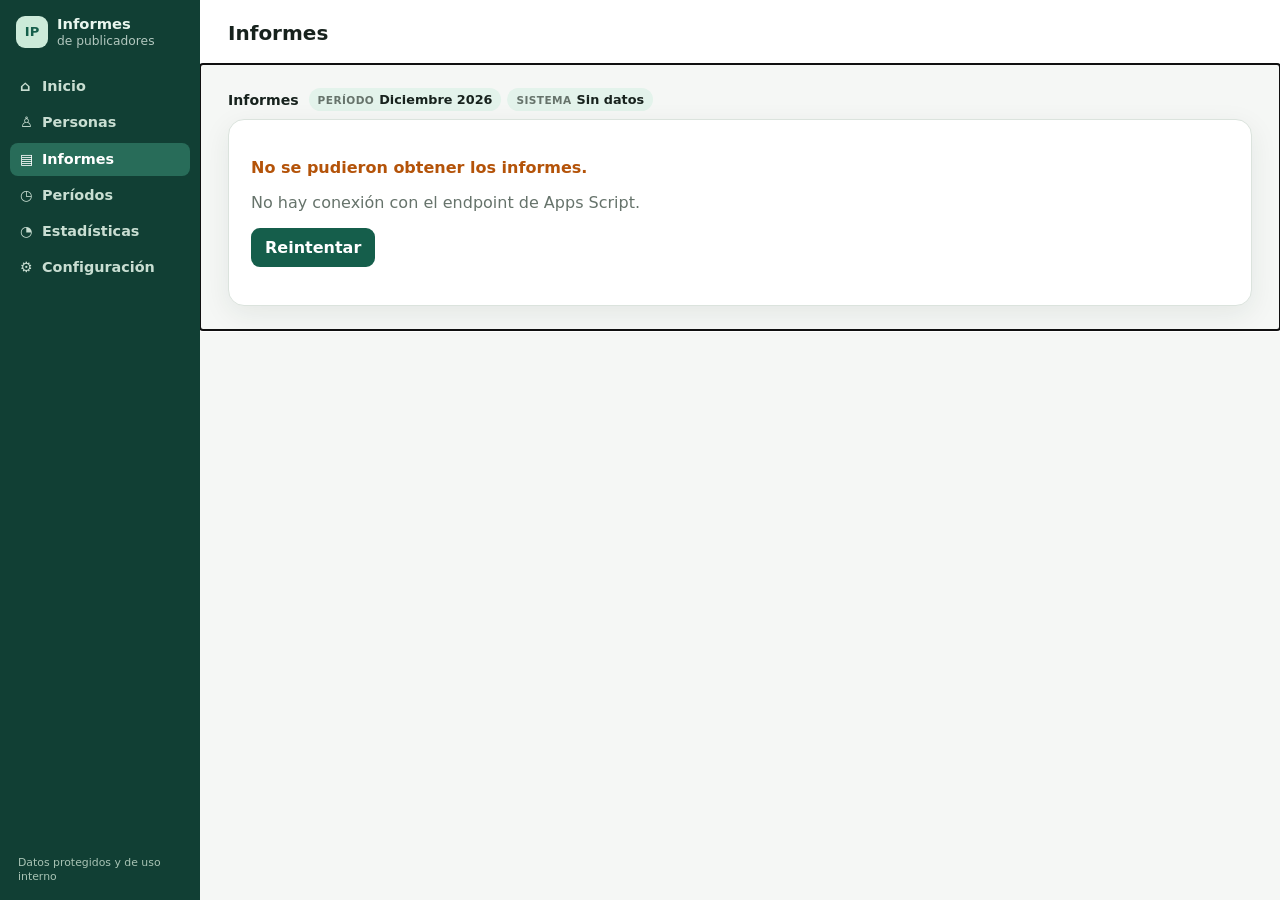
==== commit a8fd3c90: "Abrir la aplicación siempre en Informes por defecto." ====
--- a/index.html
+++ b/index.html
@@ -10,15 +10,15 @@
     <link rel="stylesheet" href="css/variables.css" />
     <link rel="stylesheet" href="css/layout.css" />
     <link rel="stylesheet" href="css/components.css" />
-    <link rel="stylesheet" href="css/app.css?v=36" />
-    <link rel="stylesheet" href="css/encargados.css?v=33" />
+    <link rel="stylesheet" href="css/app.css?v=38" />
+    <link rel="stylesheet" href="css/encargados.css?v=36" />
     <link rel="stylesheet" href="css/personas-layout.css?v=1" />
     <title>Informes de publicadores</title>
   </head>
   <body>
     <div class="app-shell">
       <aside class="sidebar" id="app-sidebar" aria-label="Navegación principal">
-        <a class="brand" href="#inicio" aria-label="Ir al inicio">
+        <a class="brand" href="#informes" aria-label="Ir a Informes">
           <span class="brand-mark">IP</span>
           <span>Informes<br /><small>de publicadores</small></span>
         </a>
--- a/css/app.css
+++ b/css/app.css
@@ -533,7 +533,7 @@
   }
 
   /*
-   * Misma card/grid Encargados: Grupo = lugar del ID (1ª col auto).
+   * Mismo grid Encargados (renglones, no tarjetas): Grupo = lugar del ID (1ª col auto).
    * Nombre flexible; Horas/Est./+ sin truncar como en Encargados.
    */
   .informes-table.encargados-table tbody tr {
@@ -625,10 +625,10 @@
   .informes-table td.cell-value {
     display: block;
     width: 100%;
-    height: 1.65rem;
+    height: 1.55rem;
     font-size: 0.8rem;
     font-weight: 650;
-    padding: 1px 0;
+    padding: 0;
     border: 1px solid transparent;
     border-radius: 3px;
     overflow: hidden;
@@ -644,7 +644,7 @@
     color: var(--primary) !important;
     font-weight: 700;
     text-align: center;
-    height: 1.65rem;
+    height: 1.55rem;
     line-height: 1.55rem;
     padding: 0;
     border-style: dashed;
--- a/css/encargados.css
+++ b/css/encargados.css
@@ -334,11 +334,11 @@
 }
 
 .encargados-table tbody td {
-  padding: 2px 6px;
+  /* Sin height fija: la fila la define el control más alto (~1.55rem) */
+  padding: 0 6px;
   border-bottom: 1px solid #e8eee9;
   vertical-align: middle;
   background: #fff;
-  height: 1.9rem;
 }
 
 .encargados-table tbody tr:nth-child(even) td {
@@ -639,7 +639,7 @@
 }
 
 
-/* Celular: ● ID Nombre / Privilegio|Horas|Est. / Comentarios vacío compacto */
+/* Celular: renglones densos en grid (● ID Nombre | Priv | Horas | Est. | +) */
 @media (max-width: 700px) {
   .encargados-toolbar {
     width: 100%;
@@ -716,11 +716,12 @@
       var(--col-plus);
     grid-template-areas: 'id name priv hours studies comments';
     column-gap: 3px;
-    row-gap: 3px;
-    margin: 3px 4px;
-    padding: 3px 4px;
-    border: 1px solid var(--line);
-    border-radius: 6px;
+    row-gap: 2px;
+    margin: 0;
+    padding: 0 6px;
+    border: 0;
+    border-bottom: 1px solid #e8eee9;
+    border-radius: 0;
     background: #fff;
     align-items: center;
   }
@@ -740,9 +741,16 @@
     align-items: stretch;
   }
 
-  .encargados-table tbody tr:nth-child(even),
+  .encargados-table tbody tr:nth-child(even) {
+    background: #fafbfa;
+  }
+
   .encargados-table tbody tr:hover {
-    background: #fff;
+    background: #f3f7f4;
+  }
+
+  .encargados-table tbody tr:last-child {
+    border-bottom: 0;
   }
 
   .encargados-table tbody td {
@@ -831,8 +839,8 @@
   .encargados-table .field-input {
     width: 100%;
     min-height: 0;
-    height: 1.65rem;
-    padding: 2px 4px;
+    height: 1.55rem; /* misma densidad que desktop */
+    padding: 0 4px;
     font-size: 0.8rem;
     font-weight: 400;
     border-radius: 3px;
@@ -897,12 +905,12 @@
     width: 100%;
     min-width: 0;
     max-width: none;
-    height: 1.65rem;
+    height: 1.55rem;
     min-height: 0;
     padding: 0;
     font-size: 0.84rem;
     font-weight: 700;
-    line-height: 1.65rem;
+    line-height: 1.55rem;
     text-align: center;
     white-space: nowrap;
     overflow: hidden;
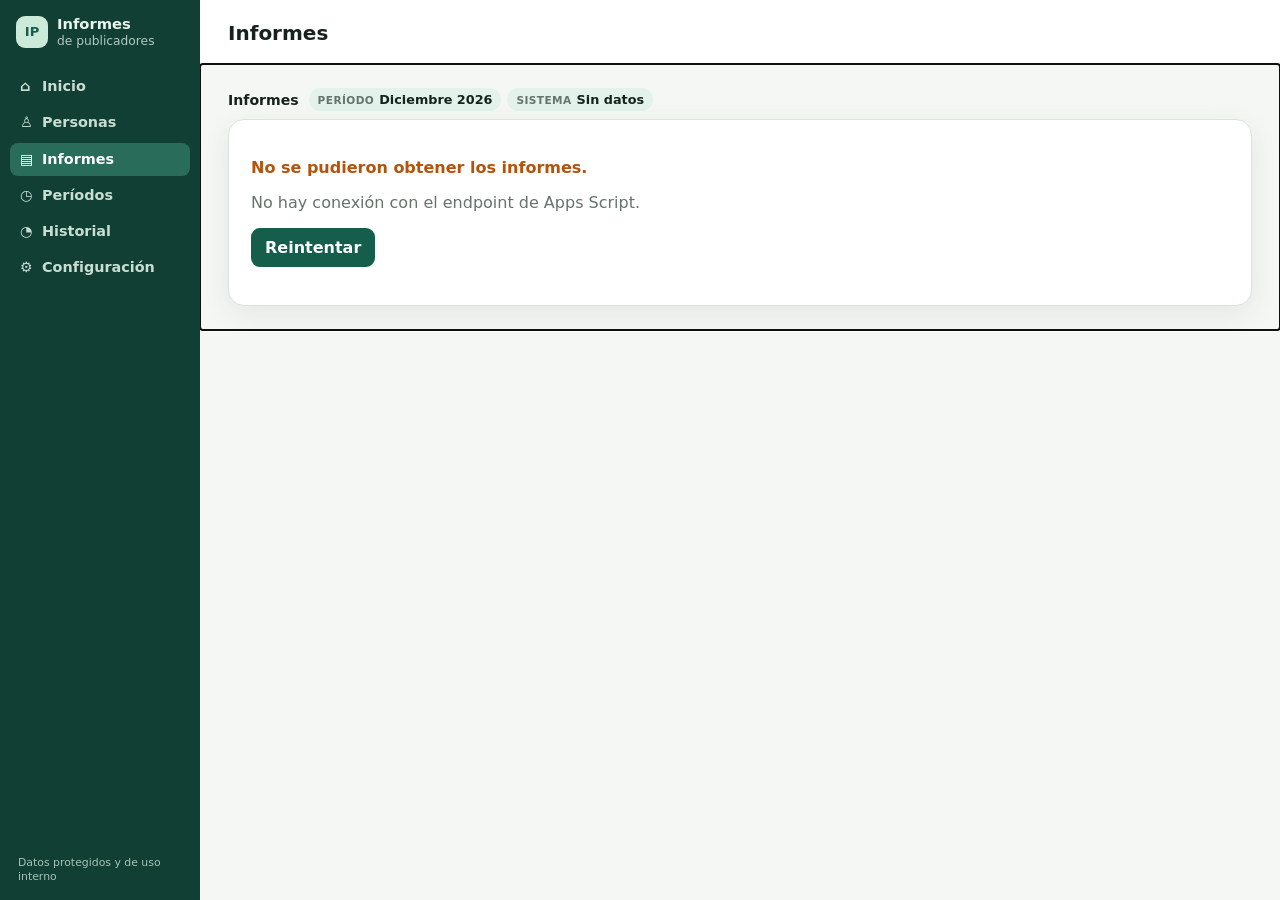
==== commit 9ab2d9c3: "Agregar Historial, unificar densidad/impresión y marcar completitud con más contraste. Incluye roste" ====
--- a/index.html
+++ b/index.html
@@ -10,9 +10,9 @@
     <link rel="stylesheet" href="css/variables.css" />
     <link rel="stylesheet" href="css/layout.css" />
     <link rel="stylesheet" href="css/components.css" />
-    <link rel="stylesheet" href="css/app.css?v=38" />
-    <link rel="stylesheet" href="css/encargados.css?v=36" />
-    <link rel="stylesheet" href="css/personas-layout.css?v=1" />
+    <link rel="stylesheet" href="css/app.css?v=44" />
+    <link rel="stylesheet" href="css/encargados.css?v=38" />
+    <link rel="stylesheet" href="css/personas-layout.css?v=3" />
     <title>Informes de publicadores</title>
   </head>
   <body>
--- a/css/variables.css
+++ b/css/variables.css
@@ -1,2 +1,33 @@
-:root { --primary:#155e4b; --primary-soft:#e3f3eb; --ink:#17221d; --muted:#66736b; --line:#dbe3dd; --surface:#fff; --canvas:#f5f7f5; --warning:#b45309; --danger:#b42318; --radius:16px; --shadow:0 8px 28px rgb(24 50 37 / 8%); font-family: Inter, ui-sans-serif, system-ui, -apple-system, BlinkMacSystemFont, "Segoe UI", sans-serif; }
-* { box-sizing:border-box; } body { margin:0; color:var(--ink); background:var(--canvas); } button, select, input { font:inherit; } button { cursor:pointer; }
+:root {
+  --primary: #155e4b;
+  --primary-soft: #e3f3eb;
+  --ink: #17221d;
+  --muted: #66736b;
+  --line: #dbe3dd;
+  --surface: #fff;
+  --canvas: #f5f7f5;
+  --warning: #b45309;
+  --danger: #b42318;
+  --radius: 16px;
+  --shadow: 0 8px 28px rgb(24 50 37 / 8%);
+
+  /* Densidad de renglones de datos (= Historial / Informes) */
+  --density-font: 0.84rem;
+  --density-th-font: 0.66rem;
+  --density-th-pad: 5px 6px;
+  --density-td-pad: 2px 6px;
+  --density-row-h: 1.9rem;
+  --density-row-h-sm: 1.55rem;
+  --density-line: 1.25;
+  --density-chip-h: 1.375rem;
+  --density-control-h: 1.55rem;
+  --density-view-gap: 8px;
+  --density-view-gap-sm: 6px;
+  --density-page-pad-sm: 8px 6px 12px;
+
+  font-family: Inter, ui-sans-serif, system-ui, -apple-system, BlinkMacSystemFont, "Segoe UI", sans-serif;
+}
+* { box-sizing: border-box; }
+body { margin: 0; color: var(--ink); background: var(--canvas); }
+button, select, input { font: inherit; }
+button { cursor: pointer; }
--- a/css/app.css
+++ b/css/app.css
@@ -7,7 +7,7 @@
 /* Módulo Informes — META → PROGRESO → TABLA (solo lectura) */
 .informes-view {
   display: grid;
-  gap: 8px;
+  gap: var(--density-view-gap);
 }
 
 .informes-meta {
@@ -455,15 +455,15 @@
    (rompe table-cell y apila HORAS/EST./COMENTARIOS). */
 .informes-table td.cell-value {
   box-sizing: border-box;
-  height: 1.9rem;
-  padding: 2px 6px;
+  height: var(--density-row-h);
+  padding: var(--density-td-pad);
   color: var(--ink);
   white-space: nowrap;
   overflow: hidden;
   text-overflow: ellipsis;
   font-size: inherit;
   font-weight: 400;
-  line-height: 1.25;
+  line-height: var(--density-line);
   font-variant-numeric: tabular-nums;
   vertical-align: middle;
 }
@@ -497,21 +497,25 @@
   text-align: center;
   /* Paridad con select.field-privilege (Alternativa A) */
   font-weight: 650;
-  height: 1.375rem;
-  line-height: 1.375rem;
+  height: var(--density-chip-h);
+  line-height: var(--density-chip-h);
   padding: 0 6px;
 }
 
 @media (max-width: 700px) {
-  .informes-view { gap: 6px; }
+  .informes-view { gap: var(--density-view-gap-sm); }
 
   .informes-view .informes-board.encargados-board {
     min-height: min(78vh, calc(100dvh - 10rem));
   }
 
-  /* Misma densidad de padding que Encargados en mobile */
-  .page-content:has(.informes-view) {
-    padding: 8px 6px 12px;
+  /* Misma densidad de padding que Historial/Informes en mobile */
+  .page-content:has(.informes-view),
+  .page-content:has(.personas-view),
+  .page-content:has(.periodos-view),
+  .page-content:has(.configuracion-view),
+  .page-content:has(.historial-view) {
+    padding: var(--density-page-pad-sm);
   }
 
   .informes-meta {
@@ -616,8 +620,8 @@
     font-size: 0.72rem;
     font-weight: 650;
     padding: 0 0.15rem;
-    height: 1.375rem;
-    line-height: 1.375rem;
+    height: var(--density-chip-h);
+    line-height: var(--density-chip-h);
     box-sizing: border-box;
   }
 
@@ -625,7 +629,7 @@
   .informes-table td.cell-value {
     display: block;
     width: 100%;
-    height: 1.55rem;
+    height: var(--density-row-h-sm);
     font-size: 0.8rem;
     font-weight: 650;
     padding: 0;
@@ -644,8 +648,8 @@
     color: var(--primary) !important;
     font-weight: 700;
     text-align: center;
-    height: 1.55rem;
-    line-height: 1.55rem;
+    height: var(--density-row-h-sm);
+    line-height: var(--density-row-h-sm);
     padding: 0;
     border-style: dashed;
     border-color: #cfe0d7;
@@ -673,8 +677,8 @@
   }
 }
 
-/* Módulo Períodos — densidad alineada a Informes/Personas */
-.periodos-view { display:grid; gap:8px; }
+/* Módulo Períodos — densidad alineada a Historial/Informes */
+.periodos-view { display:grid; gap:var(--density-view-gap); }
 .periodos-hero {
   display:flex;
   flex-wrap:wrap;
@@ -765,11 +769,13 @@
 .periodos-badge {
   display:inline-flex;
   align-items:center;
-  padding:2px 7px;
+  min-height:var(--density-chip-h);
+  padding:0 7px;
   border-radius:999px;
   font-size:0.72rem;
   font-weight:700;
   line-height:1.2;
+  box-sizing:border-box;
 }
 .periodos-badge.is-open {
   background:var(--primary-soft);
@@ -848,7 +854,7 @@
   .periodos-table .col-cierre { width:28%; }
 }
 @media (max-width: 700px) {
-  .periodos-view { gap:6px; }
+  .periodos-view { gap:var(--density-view-gap-sm); }
   .periodos-hero {
     align-items:stretch;
     flex-direction:column;
@@ -932,7 +938,7 @@
 }
 .personas-view {
   display:grid;
-  gap:8px;
+  gap:var(--density-view-gap);
 }
 .personas-toolbar {
   display:flex;
@@ -1005,11 +1011,11 @@
 .personas-view table.personas-table.encargados-table thead th {
   color:var(--ink);
   background:#e4efe8;
-  font-size:0.7rem;
-  font-weight:750;
-  letter-spacing:0.03em;
+  font-size:var(--density-th-font);
+  font-weight:700;
+  letter-spacing:0.04em;
   text-align:left;
-  padding:5px 6px;
+  padding:var(--density-th-pad);
 }
 .personas-view table.personas-table .col-name,
 .personas-view table.personas-table th.col-name,
@@ -1057,7 +1063,7 @@
   align-items:center;
   justify-content:center;
   gap:0;
-  min-height:1.35rem;
+  min-height:var(--density-chip-h);
   max-width:100%;
   padding:1px 7px;
   border-radius:4px;
@@ -1094,6 +1100,11 @@
   text-overflow:ellipsis;
   white-space:nowrap;
 }
+
+/* Columnas/listado solo impresión: nunca visibles en pantalla */
+.personas-print-list {
+  display: none !important;
+}
 .personas-table tr.is-inactive-row td {
   opacity:0.72;
 }
@@ -1101,7 +1112,7 @@
   display:inline-flex;
   align-items:center;
   gap:5px;
-  font-size:0.74rem;
+  font-size:inherit;
   font-weight:650;
   color:var(--ink);
   white-space:nowrap;
@@ -1134,9 +1145,9 @@
   margin:0;
   color:var(--primary);
   font:inherit;
-  font-size:0.74rem;
+  font-size:inherit;
   font-weight:650;
-  line-height:1.2;
+  line-height:var(--density-line);
   cursor:pointer;
   text-decoration:none;
 }
@@ -1222,7 +1233,7 @@
   }
 }
 @media (max-width: 700px) {
-  .personas-view { gap:6px; }
+  .personas-view { gap:var(--density-view-gap-sm); }
   .personas-toolbar { align-items:stretch; flex-direction:column; gap:6px; }
   .personas-toolbar .button { width:100%; }
   .personas-toolbar-filters { width:100%; }
@@ -1313,7 +1324,7 @@
 /* Configuración → Grupos (Fase 11) */
 .configuracion-view {
   display: grid;
-  gap: 10px;
+  gap: var(--density-view-gap);
 }
 .configuracion-hint {
   margin: 0 0 10px;
@@ -1361,5 +1372,552 @@
   }
 }
 
-
-
+/* —— Impresión: Historial, Informes y Personas (no afecta vista en pantalla) —— */
+@media print {
+  @page {
+    size: A4;
+    margin: 12mm 10mm;
+  }
+
+  body:has(.historial-view),
+  body:has(#informes-view),
+  body:has(.personas-view) {
+    background: #fff !important;
+    color: #000 !important;
+  }
+
+  body:has(.historial-view) .sidebar,
+  body:has(.historial-view) .sidebar-backdrop,
+  body:has(.historial-view) .menu-button,
+  body:has(.historial-view) .topbar,
+  body:has(.historial-view) .sidebar-footer,
+  body:has(#informes-view) .sidebar,
+  body:has(#informes-view) .sidebar-backdrop,
+  body:has(#informes-view) .menu-button,
+  body:has(#informes-view) .topbar,
+  body:has(#informes-view) .sidebar-footer,
+  body:has(.personas-view) .sidebar,
+  body:has(.personas-view) .sidebar-backdrop,
+  body:has(.personas-view) .menu-button,
+  body:has(.personas-view) .topbar,
+  body:has(.personas-view) .sidebar-footer {
+    display: none !important;
+  }
+
+  body:has(.historial-view) .app-shell,
+  body:has(#informes-view) .app-shell,
+  body:has(.personas-view) .app-shell {
+    display: block;
+    min-height: 0;
+  }
+
+  body:has(.historial-view) .main-content,
+  body:has(#informes-view) .main-content,
+  body:has(.personas-view) .main-content {
+    display: block;
+  }
+
+  body:has(.historial-view) .page-content,
+  body:has(#informes-view) .page-content,
+  body:has(.personas-view) .page-content {
+    padding: 0 !important;
+    overflow: visible !important;
+  }
+
+  /* ——— Historial + Informes (mismo listado) ——— */
+  body:has(.historial-view) .historial-view,
+  body:has(#informes-view) #informes-view {
+    display: block;
+    gap: 0;
+  }
+
+  body:has(.historial-view) .informes-summary-toggle,
+  body:has(.historial-view) .informes-summary-panel,
+  body:has(.historial-view) .informes-meta-actions,
+  body:has(.historial-view) .informes-sync-meta,
+  body:has(.historial-view) .button,
+  body:has(.historial-view) .progress-track,
+  body:has(.historial-view) .completeness-dot,
+  body:has(#informes-view) .informes-summary-toggle,
+  body:has(#informes-view) .informes-summary-panel,
+  body:has(#informes-view) .informes-meta-actions,
+  body:has(#informes-view) .informes-sync-meta,
+  body:has(#informes-view) .button,
+  body:has(#informes-view) .progress-track,
+  body:has(#informes-view) .completeness-dot,
+  body:has(#informes-view) .edit-mode-control,
+  body:has(#informes-view) .edit-mode-backdrop,
+  body:has(#informes-view) .save-indicator {
+    display: none !important;
+  }
+
+  body:has(.historial-view) .informes-meta-chips > .informes-meta-chip:not(.informes-meta-period),
+  body:has(#informes-view) .informes-meta-chips > .informes-meta-chip:not(.informes-meta-period) {
+    display: none !important;
+  }
+
+  body:has(.historial-view) .informes-meta,
+  body:has(#informes-view) .informes-meta {
+    display: block;
+    margin: 0 0 10px;
+    padding: 0 0 8px;
+    border-bottom: 1px solid #bbb;
+  }
+
+  body:has(.historial-view) .informes-meta-main,
+  body:has(#informes-view) .informes-meta-main {
+    display: block;
+  }
+
+  body:has(.historial-view) .informes-meta-title,
+  body:has(#informes-view) .informes-meta-title {
+    margin: 0 0 4px;
+    font-size: 16pt;
+    font-weight: 700;
+    color: #000;
+  }
+
+  body:has(.historial-view) .informes-meta-chips,
+  body:has(#informes-view) .informes-meta-chips {
+    display: block;
+  }
+
+  body:has(.historial-view) .informes-meta-period,
+  body:has(#informes-view) .informes-meta-period {
+    display: inline-flex;
+    align-items: baseline;
+    gap: 6px;
+    padding: 0;
+    border: 0;
+    background: transparent;
+    box-shadow: none;
+    font-size: 11pt;
+  }
+
+  body:has(.historial-view) .informes-meta-period .informes-meta-label,
+  body:has(#informes-view) .informes-meta-period .informes-meta-label {
+    font-size: 9pt;
+    font-weight: 700;
+    letter-spacing: 0.04em;
+    text-transform: uppercase;
+    color: #444;
+  }
+
+  body:has(.historial-view) .informes-meta-period select,
+  body:has(#informes-view) .informes-meta-period select {
+    appearance: none;
+    -webkit-appearance: none;
+    border: 0;
+    background: transparent;
+    padding: 0;
+    margin: 0;
+    max-width: none;
+    font-size: 12pt;
+    font-weight: 700;
+    color: #000;
+    box-shadow: none;
+  }
+
+  body:has(.historial-view) .informes-progress,
+  body:has(#informes-view) .informes-progress {
+    margin: 0 0 8px;
+    padding: 0;
+    border: 0;
+    background: transparent;
+    box-shadow: none;
+  }
+
+  body:has(.historial-view) .informes-progress-row,
+  body:has(#informes-view) .informes-progress-row {
+    display: block;
+  }
+
+  body:has(.historial-view) .progress-stats,
+  body:has(#informes-view) .progress-stats {
+    display: flex;
+    flex-wrap: wrap;
+    gap: 4px 14px;
+    font-size: 9pt;
+    color: #222;
+  }
+
+  body:has(.historial-view) .progress-stat strong,
+  body:has(#informes-view) .progress-stat strong {
+    font-size: 10pt;
+    color: #000;
+  }
+
+  body:has(.historial-view) .informes-groups-line,
+  body:has(#informes-view) .informes-groups-line {
+    margin: 4px 0 0;
+    font-size: 8.5pt;
+    color: #444;
+  }
+
+  body:has(.historial-view) .informes-board.encargados-board,
+  body:has(#informes-view) .informes-board.encargados-board {
+    min-height: 0 !important;
+    border: 0;
+    box-shadow: none;
+    background: transparent;
+  }
+
+  body:has(.historial-view) .encargados-table-scroll,
+  body:has(.historial-view) .informes-table-scroll,
+  body:has(#informes-view) .encargados-table-scroll,
+  body:has(#informes-view) .informes-table-scroll {
+    overflow: visible !important;
+    max-height: none !important;
+  }
+
+  body:has(.historial-view) .informes-table.encargados-table,
+  body:has(#informes-view) .informes-table.encargados-table {
+    width: 100%;
+    table-layout: fixed;
+    border-collapse: collapse;
+    font-size: 9.5pt;
+    color: #000;
+  }
+
+  body:has(.historial-view) .informes-table thead,
+  body:has(#informes-view) .informes-table thead {
+    display: table-header-group;
+  }
+
+  body:has(.historial-view) .informes-table thead th,
+  body:has(#informes-view) .informes-table thead th {
+    position: static;
+    top: auto;
+    background: #eee !important;
+    color: #000 !important;
+    border-bottom: 1px solid #888;
+    padding: 4px 5px;
+    font-size: 8pt;
+    font-weight: 700;
+    -webkit-print-color-adjust: exact;
+    print-color-adjust: exact;
+  }
+
+  body:has(.historial-view) .informes-table tbody tr,
+  body:has(#informes-view) .informes-table tbody tr {
+    break-inside: avoid;
+    page-break-inside: avoid;
+  }
+
+  body:has(.historial-view) .informes-table tbody td,
+  body:has(#informes-view) .informes-table tbody td {
+    height: auto;
+    min-height: 0;
+    padding: 3px 5px;
+    border-bottom: 1px solid #ccc;
+    background: #fff !important;
+    color: #000;
+    vertical-align: top;
+    line-height: 1.25;
+  }
+
+  body:has(.historial-view) .informes-table tbody tr:nth-child(even) td,
+  body:has(#informes-view) .informes-table tbody tr:nth-child(even) td {
+    background: #f7f7f7 !important;
+    -webkit-print-color-adjust: exact;
+    print-color-adjust: exact;
+  }
+
+  body:has(.historial-view) .informes-table .person-name,
+  body:has(.historial-view) .informes-table td.cell-value,
+  body:has(#informes-view) .informes-table .person-name,
+  body:has(#informes-view) .informes-table td.cell-value {
+    white-space: normal;
+    overflow: visible;
+    text-overflow: unset;
+    height: auto;
+  }
+
+  body:has(.historial-view) .informes-table td.col-comments.cell-value.is-empty-comment,
+  body:has(#informes-view) .informes-table td.col-comments.cell-value.is-empty-comment {
+    color: #888 !important;
+    font-weight: 400;
+    text-align: center;
+  }
+
+  body:has(.historial-view) .privilege-chip,
+  body:has(.historial-view) .grupo-badge,
+  body:has(#informes-view) .privilege-chip,
+  body:has(#informes-view) .grupo-badge {
+    display: inline-block;
+    max-width: 100%;
+    height: auto;
+    min-height: 0;
+    line-height: 1.2;
+    padding: 1px 5px;
+    border: 1px solid #999;
+    border-radius: 3px;
+    background: #fff !important;
+    box-shadow: none !important;
+    color: #000 !important;
+    font-size: 8.5pt;
+    font-weight: 650;
+  }
+
+  body:has(.historial-view) .grupo-badge[data-has-color='true'],
+  body:has(#informes-view) .grupo-badge[data-has-color='true'] {
+    padding-left: 5px;
+  }
+
+  body:has(.historial-view) .informes-empty,
+  body:has(#informes-view) .informes-empty {
+    font-size: 11pt;
+    color: #333;
+  }
+
+  /* En Informes: modo edición usa inputs; en papel se ven como celdas de texto */
+  body:has(#informes-view) .informes-table .field-input {
+    appearance: none;
+    -webkit-appearance: none;
+    border: 0 !important;
+    background: transparent !important;
+    box-shadow: none !important;
+    padding: 0;
+    margin: 0;
+    height: auto;
+    min-height: 0;
+    color: #000 !important;
+    font-size: inherit;
+    font-weight: 400;
+  }
+
+  /* ——— Personas ——— */
+  body:has(.personas-view) .personas-view {
+    display: block;
+    gap: 0;
+  }
+
+  body:has(.personas-view) .personas-toolbar,
+  body:has(.personas-view) .personas-form-panel,
+  body:has(.personas-view) .personas-form-host,
+  body:has(.personas-view) #personas-form-host,
+  body:has(.personas-view) .personas-feedback,
+  body:has(.personas-view) .button,
+  body:has(.personas-view) .personas-screen-list {
+    display: none !important;
+  }
+
+  body:has(.personas-view) .personas-print-list {
+    display: block !important;
+  }
+
+  body:has(.personas-view) .personas-list-panel {
+    padding: 0;
+    border: 0;
+    box-shadow: none;
+    background: transparent;
+  }
+
+  body:has(.personas-view) .personas-panel-head {
+    display: block;
+    margin: 0 0 10px;
+    padding: 0 0 8px;
+    border-bottom: 1px solid #bbb;
+  }
+
+  body:has(.personas-view) .personas-panel-head h2 {
+    margin: 0 0 2px;
+    font-size: 16pt;
+    font-weight: 700;
+    letter-spacing: 0;
+    text-transform: none;
+    color: #000;
+  }
+
+  body:has(.personas-view) .personas-panel-head .muted {
+    font-size: 9pt;
+    color: #444;
+  }
+
+  body:has(.personas-view) .personas-print-table.encargados-table {
+    display: table !important;
+    width: 100% !important;
+    max-width: none !important;
+    table-layout: fixed !important;
+    border-collapse: collapse !important;
+    font-size: 9pt;
+    color: #000;
+  }
+
+  body:has(.personas-view) .personas-print-table thead {
+    display: table-header-group !important;
+  }
+
+  body:has(.personas-view) .personas-print-table tbody {
+    display: table-row-group !important;
+  }
+
+  body:has(.personas-view) .personas-print-table thead tr,
+  body:has(.personas-view) .personas-print-table tbody tr {
+    display: table-row !important;
+    break-inside: avoid;
+    page-break-inside: avoid;
+    margin: 0 !important;
+    padding: 0 !important;
+    border: 0 !important;
+    border-radius: 0 !important;
+    background: transparent !important;
+    grid-template-columns: none !important;
+    grid-template-areas: none !important;
+    gap: 0 !important;
+  }
+
+  body:has(.personas-view) .personas-print-table thead th,
+  body:has(.personas-view) .personas-print-table tbody td {
+    display: table-cell !important;
+    float: none !important;
+    position: static !important;
+    grid-area: auto !important;
+    height: auto !important;
+    min-height: 0 !important;
+    padding: 3px 4px !important;
+    border: 0 !important;
+    border-bottom: 1px solid #ccc !important;
+    background: #fff !important;
+    color: #000 !important;
+    vertical-align: middle !important;
+    line-height: 1.25 !important;
+    max-width: none !important;
+    white-space: normal !important;
+    font-size: inherit !important;
+    text-align: left !important;
+    overflow: hidden;
+    word-wrap: break-word;
+  }
+
+  body:has(.personas-view) .personas-print-table thead th {
+    background: #eee !important;
+    border-bottom: 1px solid #888 !important;
+    font-size: 7pt !important;
+    font-weight: 700 !important;
+    text-transform: uppercase;
+    letter-spacing: 0.02em;
+    white-space: normal !important;
+    line-height: 1.15 !important;
+    -webkit-print-color-adjust: exact;
+    print-color-adjust: exact;
+  }
+
+  body:has(.personas-view) .personas-print-table tbody tr:nth-child(even) td {
+    background: #f7f7f7 !important;
+    -webkit-print-color-adjust: exact;
+    print-color-adjust: exact;
+  }
+
+  /* Anchos equilibrados (evita el 560px de la tabla de pantalla) */
+  body:has(.personas-view) .personas-print-table .col-name,
+  body:has(.personas-view) .personas-print-table th.col-name,
+  body:has(.personas-view) .personas-print-table td.col-name {
+    width: 20% !important;
+  }
+
+  body:has(.personas-view) .personas-print-table .col-group,
+  body:has(.personas-view) .personas-print-table th.col-group,
+  body:has(.personas-view) .personas-print-table td.col-group {
+    width: 7% !important;
+    text-align: center !important;
+    white-space: nowrap !important;
+  }
+
+  body:has(.personas-view) .personas-print-table .col-contacto,
+  body:has(.personas-view) .personas-print-table th.col-contacto,
+  body:has(.personas-view) .personas-print-table td.col-contacto,
+  body:has(.personas-view) .personas-print-table .col-emergencia-tel,
+  body:has(.personas-view) .personas-print-table th.col-emergencia-tel,
+  body:has(.personas-view) .personas-print-table td.col-emergencia-tel {
+    width: 14% !important;
+    white-space: nowrap !important;
+    font-variant-numeric: tabular-nums;
+  }
+
+  body:has(.personas-view) .personas-print-table .col-emergencia-nombre,
+  body:has(.personas-view) .personas-print-table th.col-emergencia-nombre,
+  body:has(.personas-view) .personas-print-table td.col-emergencia-nombre {
+    width: 23% !important;
+  }
+
+  body:has(.personas-view) .personas-print-table .col-emergencia-relacion,
+  body:has(.personas-view) .personas-print-table th.col-emergencia-relacion,
+  body:has(.personas-view) .personas-print-table td.col-emergencia-relacion {
+    width: 22% !important;
+  }
+
+  body:has(.personas-view) .personas-print-table .personas-name,
+  body:has(.personas-view) .personas-print-table .person-name {
+    white-space: normal !important;
+    overflow: visible !important;
+    text-overflow: unset !important;
+    font-weight: 650 !important;
+  }
+
+  body:has(.personas-view) .personas-print-table .grupo-badge {
+    display: inline-block !important;
+    max-width: 100%;
+    height: auto;
+    min-height: 0;
+    line-height: 1.2;
+    padding: 1px 5px;
+    border: 1px solid #999;
+    border-radius: 3px;
+    background: #fff !important;
+    box-shadow: none !important;
+    color: #000 !important;
+    font-size: 8pt;
+    font-weight: 650;
+  }
+
+  body:has(.personas-view) .personas-print-table .grupo-badge[data-has-color='true'] {
+    padding-left: 5px;
+  }
+
+  body:has(.personas-view) .empty-state {
+    font-size: 11pt;
+    color: #333;
+    padding: 12px 0;
+  }
+
+  body:has(.personas-view) .personas-print-table tr.is-inactive-row td {
+    opacity: 1;
+    color: #333;
+  }
+
+  /* Historial / Informes: anular grid mobile al imprimir */
+  body:has(.historial-view) .informes-table.encargados-table,
+  body:has(#informes-view) .informes-table.encargados-table {
+    display: table !important;
+  }
+
+  body:has(.historial-view) .informes-table thead,
+  body:has(#informes-view) .informes-table thead {
+    display: table-header-group !important;
+  }
+
+  body:has(.historial-view) .informes-table tbody,
+  body:has(#informes-view) .informes-table tbody {
+    display: table-row-group !important;
+  }
+
+  body:has(.historial-view) .informes-table tbody tr,
+  body:has(#informes-view) .informes-table tbody tr {
+    display: table-row !important;
+    margin: 0 !important;
+    padding: 0 !important;
+    border-radius: 0 !important;
+    grid-template-columns: none !important;
+    grid-template-areas: none !important;
+  }
+
+  body:has(.historial-view) .informes-table tbody td,
+  body:has(.historial-view) .informes-table thead th,
+  body:has(#informes-view) .informes-table tbody td,
+  body:has(#informes-view) .informes-table thead th {
+    display: table-cell !important;
+    float: none !important;
+    grid-area: auto !important;
+  }
+}
--- a/css/encargados.css
+++ b/css/encargados.css
@@ -308,17 +308,17 @@
   border-collapse: collapse;
   border-spacing: 0;
   table-layout: fixed;
-  font-size: 0.84rem;
+  font-size: var(--density-font);
 }
 
 .encargados-table thead th {
   position: sticky;
   top: 0;
   z-index: 5;
-  padding: 5px 6px;
+  padding: var(--density-th-pad);
   background: #eef5f1;
   color: var(--muted);
-  font-size: 0.66rem;
+  font-size: var(--density-th-font);
   font-weight: 700;
   text-transform: uppercase;
   letter-spacing: 0.04em;
@@ -334,11 +334,15 @@
 }
 
 .encargados-table tbody td {
-  /* Sin height fija: la fila la define el control más alto (~1.55rem) */
-  padding: 0 6px;
+  /* Densidad Historial/Informes: mismo alto y tipografía en todos los módulos */
+  box-sizing: border-box;
+  height: var(--density-row-h);
+  padding: var(--density-td-pad);
   border-bottom: 1px solid #e8eee9;
   vertical-align: middle;
   background: #fff;
+  line-height: var(--density-line);
+  font-size: inherit;
 }
 
 .encargados-table tbody tr:nth-child(even) td {
@@ -394,27 +398,69 @@
   text-align: left;
 }
 
-/* Completitud: punto discreto */
+/* Completitud: barra lateral + tinte de fila + punto legible (tablets / pantallas chicas) */
 .completeness-dot {
   display: inline-block;
-  width: 6px;
-  height: 6px;
-  margin-right: 6px;
+  width: 9px;
+  height: 9px;
+  margin-right: 7px;
   border-radius: 50%;
   vertical-align: middle;
   background: var(--empty-dot);
+  border: 1.5px solid rgb(23 34 29 / 22%);
+  box-sizing: border-box;
+  flex-shrink: 0;
+}
+
+.encargados-table tbody tr.is-empty {
+  --row-accent: #7d8983;
+  --row-tint: #f3f5f4;
+}
+
+.encargados-table tbody tr.is-editing {
+  --row-accent: var(--editing-dot);
+  --row-tint: #fbf4e3;
+}
+
+.encargados-table tbody tr.is-complete {
+  --row-accent: var(--complete-dot);
+  --row-tint: #e7f5ed;
 }
 
 .encargados-table tbody tr.is-empty .completeness-dot {
   background: var(--empty-dot);
+  border-color: rgb(23 34 29 / 28%);
 }
 
 .encargados-table tbody tr.is-editing .completeness-dot {
   background: var(--editing-dot);
+  border-color: rgb(110 74 8 / 35%);
 }
 
 .encargados-table tbody tr.is-complete .completeness-dot {
   background: var(--complete-dot);
+  border-color: rgb(26 90 60 / 40%);
+}
+
+.encargados-table tbody tr.is-empty td,
+.encargados-table tbody tr.is-editing td,
+.encargados-table tbody tr.is-complete td,
+.encargados-table tbody tr.is-empty:nth-child(even) td,
+.encargados-table tbody tr.is-editing:nth-child(even) td,
+.encargados-table tbody tr.is-complete:nth-child(even) td {
+  background: var(--row-tint);
+}
+
+.encargados-table tbody tr.is-empty:hover td,
+.encargados-table tbody tr.is-editing:hover td,
+.encargados-table tbody tr.is-complete:hover td {
+  filter: brightness(0.985);
+}
+
+.encargados-table tbody tr.is-empty td:first-child,
+.encargados-table tbody tr.is-editing td:first-child,
+.encargados-table tbody tr.is-complete td:first-child {
+  box-shadow: inset 4px 0 0 var(--row-accent);
 }
 
 /* Controles integrados en la celda (no “cajitas”) */
@@ -426,9 +472,9 @@
   padding: 2px 5px;
   color: var(--ink);
   font-size: inherit;
-  line-height: 1.25;
+  line-height: var(--density-line);
   min-height: 0;
-  height: 1.55rem;
+  height: var(--density-control-h);
   transition: border-color 0.12s ease, background 0.12s ease, box-shadow 0.12s ease;
 }
 
@@ -514,8 +560,8 @@
   background-size: 4px 4px, 4px 4px;
   background-repeat: no-repeat;
   padding: 0 16px 0 5px;
-  height: 1.375rem; /* ~22px */
-  line-height: 1.375rem;
+  height: var(--density-chip-h);
+  line-height: var(--density-chip-h);
   min-height: 0;
 }
 
@@ -526,8 +572,8 @@
   box-sizing: border-box;
   font-weight: 650;
   font-size: 0.78rem;
-  line-height: 1.375rem;
-  height: 1.375rem;
+  line-height: var(--density-chip-h);
+  height: var(--density-chip-h);
   text-align: center;
   white-space: nowrap;
   overflow: hidden;
@@ -783,15 +829,29 @@
     grid-area: name;
     align-self: center;
     min-width: 0;
-    font-size: 0.84rem;
+    font-size: var(--density-font);
     font-weight: 700;
   }
 
   .encargados-table tbody td.col-name .completeness-dot {
-    width: 6px;
-    height: 6px;
-    margin-right: 5px;
+    width: 9px;
+    height: 9px;
+    margin-right: 6px;
     flex-shrink: 0;
+  }
+
+  .encargados-table tbody tr.is-empty,
+  .encargados-table tbody tr.is-editing,
+  .encargados-table tbody tr.is-complete {
+    background: var(--row-tint) !important;
+    box-shadow: inset 4px 0 0 var(--row-accent);
+  }
+
+  .encargados-table tbody tr.is-empty td,
+  .encargados-table tbody tr.is-editing td,
+  .encargados-table tbody tr.is-complete td {
+    background: transparent !important;
+    box-shadow: none;
   }
 
   .encargados-table tbody td.col-name.person-name,
@@ -800,7 +860,7 @@
     white-space: nowrap;
     overflow: hidden;
     text-overflow: ellipsis;
-    font-size: 0.84rem;
+    font-size: var(--density-font);
     font-weight: 700;
     line-height: 1.15;
   }
@@ -839,7 +899,7 @@
   .encargados-table .field-input {
     width: 100%;
     min-height: 0;
-    height: 1.55rem; /* misma densidad que desktop */
+    height: var(--density-control-h); /* misma densidad que desktop */
     padding: 0 4px;
     font-size: 0.8rem;
     font-weight: 400;
@@ -855,8 +915,8 @@
     max-width: none !important;
     field-sizing: fixed;
     min-height: 0;
-    height: 1.375rem;
-    line-height: 1.375rem;
+    height: var(--density-chip-h);
+    line-height: var(--density-chip-h);
     padding: 0 0.65rem 0 0.15rem !important;
     font-size: 0.72rem;
     font-weight: 650;
@@ -905,12 +965,12 @@
     width: 100%;
     min-width: 0;
     max-width: none;
-    height: 1.55rem;
+    height: var(--density-row-h-sm);
     min-height: 0;
     padding: 0;
-    font-size: 0.84rem;
+    font-size: var(--density-font);
     font-weight: 700;
-    line-height: 1.55rem;
+    line-height: var(--density-row-h-sm);
     text-align: center;
     white-space: nowrap;
     overflow: hidden;
@@ -942,10 +1002,10 @@
     height: auto;
     min-height: 1.85rem;
     padding: 5px 8px;
-    font-size: 0.84rem;
+    font-size: var(--density-font);
     font-weight: 400;
     font-style: normal;
-    line-height: 1.25;
+    line-height: var(--density-line);
     text-align: left;
     white-space: normal;
     overflow: visible;
--- a/css/personas-layout.css
+++ b/css/personas-layout.css
@@ -1,22 +1,33 @@
 /**
- * Personas — anchos de tabla.
- * Debe cargarse DESPUÉS de encargados.css para anular:
- *   .encargados-table { width:100%; table-layout:fixed }
- *   .col-name { width:36% }
+ * Personas / listados admin — anchos + densidad de renglón (= Historial).
+ * Debe cargarse DESPUÉS de encargados.css.
  */
 .personas-view table.personas-table.encargados-table {
   width: 870px !important;
   max-width: 100%;
   table-layout: fixed !important;
+  font-size: var(--density-font);
 }
 
 .personas-view table.personas-table.encargados-table thead th {
   color: var(--ink);
   background: #e4efe8;
-  font-size: 0.7rem;
-  font-weight: 750;
-  letter-spacing: 0.03em;
+  font-size: var(--density-th-font);
+  font-weight: 700;
+  letter-spacing: 0.04em;
   text-align: left;
+  padding: var(--density-th-pad);
+}
+
+.personas-view table.personas-table.encargados-table tbody td,
+.periodos-view table.periodos-table.encargados-table tbody td,
+.configuracion-view table.configuracion-table.encargados-table tbody td {
+  box-sizing: border-box;
+  height: var(--density-row-h);
+  padding: var(--density-td-pad);
+  line-height: var(--density-line);
+  font-size: inherit;
+  vertical-align: middle;
 }
 
 .personas-view table.personas-table col.personas-col-name,
@@ -73,4 +84,114 @@
   .personas-view table.personas-table .col-actions {
     width: auto !important;
   }
+
+  /* Gana a encargados.css: cards densas con tipografía de Historial */
+  .personas-view table.personas-table.encargados-table tbody tr {
+    display: grid;
+    grid-template-columns: minmax(0, 1fr) auto auto;
+    grid-template-areas:
+      'name group status'
+      'actions actions actions';
+    gap: 2px 8px;
+    align-items: center;
+    border: 1px solid var(--line);
+    border-radius: 10px;
+    padding: 4px 6px;
+    margin: 0 0 6px;
+    background: #fff;
+    font-size: var(--density-font);
+  }
+
+  .personas-view table.personas-table.encargados-table tbody td {
+    display: block;
+    width: auto !important;
+    height: auto;
+    min-height: 0;
+    padding: 0;
+    border: 0;
+    background: transparent !important;
+    font-size: inherit;
+    line-height: var(--density-line);
+  }
+
+  .personas-view table.personas-table.encargados-table tbody td.col-name {
+    grid-area: name;
+    font-size: var(--density-font);
+    font-weight: 650;
+  }
+
+  .periodos-view table.periodos-table.encargados-table tbody tr {
+    display: grid;
+    grid-template-columns: minmax(0, 1fr) auto auto;
+    grid-template-areas:
+      'name status activo'
+      'apertura apertura cierre';
+    gap: 2px 8px;
+    align-items: center;
+    border: 1px solid var(--line);
+    border-radius: 10px;
+    padding: 4px 6px;
+    margin: 0 0 6px;
+    background: #fff;
+    font-size: var(--density-font);
+  }
+
+  .periodos-view table.periodos-table.encargados-table tbody td {
+    display: block;
+    width: auto !important;
+    height: auto;
+    min-height: 0;
+    padding: 0;
+    border: 0;
+    background: transparent !important;
+    font-size: inherit;
+    line-height: var(--density-line);
+  }
+
+  .periodos-view table.periodos-table.encargados-table tbody td.col-name {
+    grid-area: name;
+    font-size: var(--density-font);
+    font-weight: 650;
+  }
 }
+
+/* Impresión Personas: anchos propios (no heredar 560px de pantalla) */
+@media print {
+  .personas-view .personas-print-table .col-name,
+  .personas-view .personas-print-table th.col-name,
+  .personas-view .personas-print-table td.col-name {
+    width: 20% !important;
+    max-width: none !important;
+  }
+
+  .personas-view .personas-print-table .col-group,
+  .personas-view .personas-print-table th.col-group,
+  .personas-view .personas-print-table td.col-group {
+    width: 7% !important;
+    max-width: none !important;
+  }
+
+  .personas-view .personas-print-table .col-contacto,
+  .personas-view .personas-print-table th.col-contacto,
+  .personas-view .personas-print-table td.col-contacto,
+  .personas-view .personas-print-table .col-emergencia-tel,
+  .personas-view .personas-print-table th.col-emergencia-tel,
+  .personas-view .personas-print-table td.col-emergencia-tel {
+    width: 14% !important;
+    max-width: none !important;
+  }
+
+  .personas-view .personas-print-table .col-emergencia-nombre,
+  .personas-view .personas-print-table th.col-emergencia-nombre,
+  .personas-view .personas-print-table td.col-emergencia-nombre {
+    width: 23% !important;
+    max-width: none !important;
+  }
+
+  .personas-view .personas-print-table .col-emergencia-relacion,
+  .personas-view .personas-print-table th.col-emergencia-relacion,
+  .personas-view .personas-print-table td.col-emergencia-relacion {
+    width: 22% !important;
+    max-width: none !important;
+  }
+}
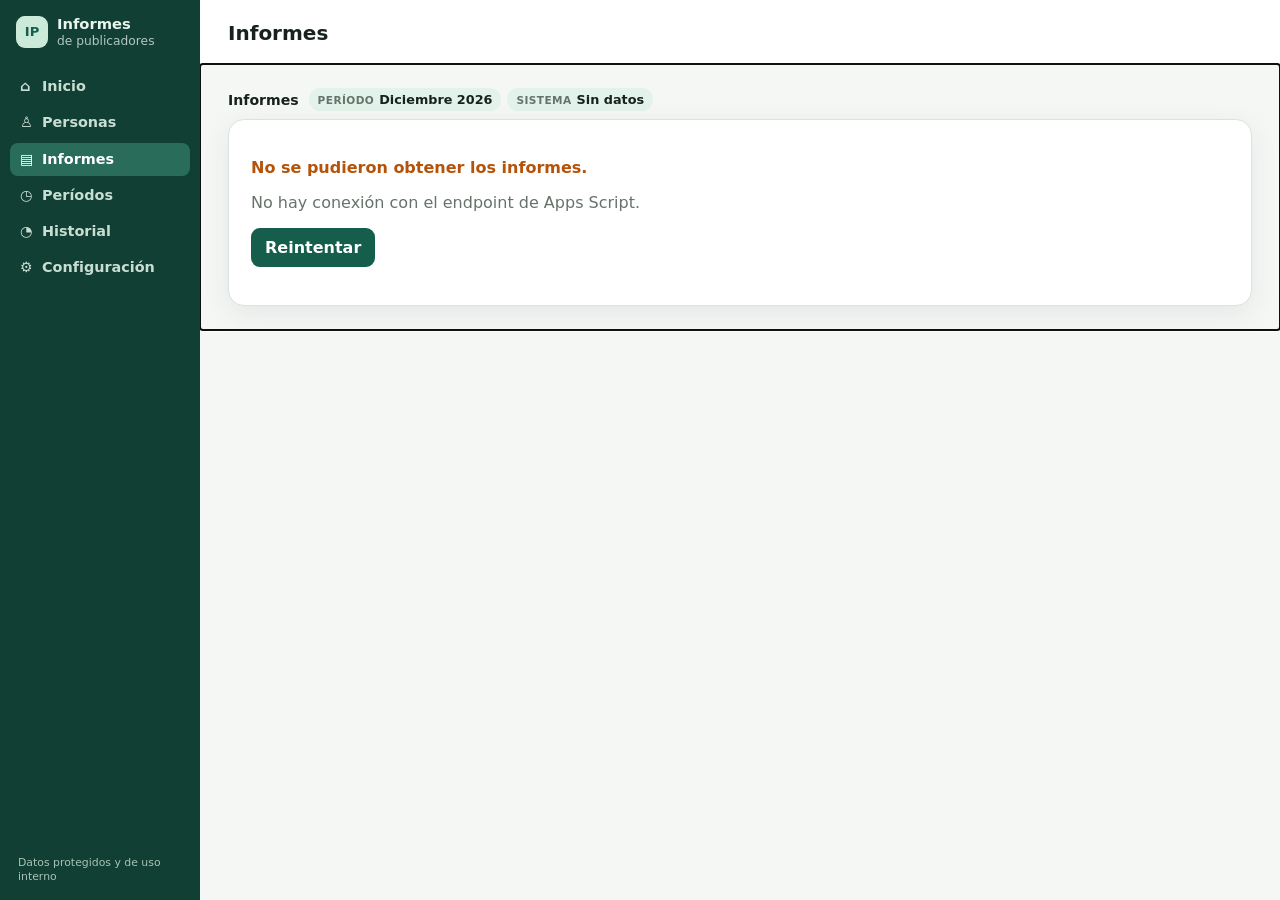
==== commit 37f03bfa: "Mejorar contraste de Privilegio entre valores en Informes y Encargados. Sube tintes medios y restaur" ====
--- a/index.html
+++ b/index.html
@@ -11,7 +11,7 @@
     <link rel="stylesheet" href="css/layout.css" />
     <link rel="stylesheet" href="css/components.css" />
     <link rel="stylesheet" href="css/app.css?v=44" />
-    <link rel="stylesheet" href="css/encargados.css?v=38" />
+    <link rel="stylesheet" href="css/encargados.css?v=39" />
     <link rel="stylesheet" href="css/personas-layout.css?v=3" />
     <title>Informes de publicadores</title>
   </head>
--- a/css/encargados.css
+++ b/css/encargados.css
@@ -17,12 +17,12 @@
   --priv-none: #eef1ef;
   --priv-none-border: #c5cdc8;
   --priv-none-text: #66736b;
-  /* Tintes suaves: valor cerrado / chip de consulta (estilo Horas) */
-  --priv-publicador-soft: #f2f7fb;
-  --priv-auxiliar-soft: #faf6ee;
-  --priv-regular-soft: #f1f7f3;
-  --priv-inactivo-soft: #f5f3f8;
-  --priv-none-soft: transparent;
+  /* Tintes medios: valor cerrado / chip de consulta (legibles entre sí, sin botón) */
+  --priv-publicador-soft: #eaf4fb;
+  --priv-auxiliar-soft: #fbf3e3;
+  --priv-regular-soft: #eaf5ef;
+  --priv-inactivo-soft: #efeaf6;
+  --priv-none-soft: #eef1ef;
   --complete-dot: #2f9e6b;
   --editing-dot: #d69e2e;
   --empty-dot: #a8b2ac;
@@ -587,35 +587,35 @@
 .encargados-table .field-privilege.privilege-none,
 .encargados-table .privilege-chip.privilege-none {
   background-color: var(--priv-none-soft) !important;
-  border: 1px solid transparent !important;
+  border: 1px solid var(--priv-none-border) !important;
   color: var(--priv-none-text) !important;
 }
 
 .encargados-table .field-privilege.privilege-publicador,
 .encargados-table .privilege-chip.privilege-publicador {
   background-color: var(--priv-publicador-soft) !important;
-  border: 1px solid transparent !important;
+  border: 1px solid var(--priv-publicador-border) !important;
   color: var(--priv-publicador-text) !important;
 }
 
 .encargados-table .field-privilege.privilege-auxiliar,
 .encargados-table .privilege-chip.privilege-auxiliar {
   background-color: var(--priv-auxiliar-soft) !important;
-  border: 1px solid transparent !important;
+  border: 1px solid var(--priv-auxiliar-border) !important;
   color: var(--priv-auxiliar-text) !important;
 }
 
 .encargados-table .field-privilege.privilege-regular,
 .encargados-table .privilege-chip.privilege-regular {
   background-color: var(--priv-regular-soft) !important;
-  border: 1px solid transparent !important;
+  border: 1px solid var(--priv-regular-border) !important;
   color: var(--priv-regular-text) !important;
 }
 
 .encargados-table .field-privilege.privilege-inactivo,
 .encargados-table .privilege-chip.privilege-inactivo {
   background-color: var(--priv-inactivo-soft) !important;
-  border: 1px solid transparent !important;
+  border: 1px solid var(--priv-inactivo-border) !important;
   color: var(--priv-inactivo-text) !important;
 }
 
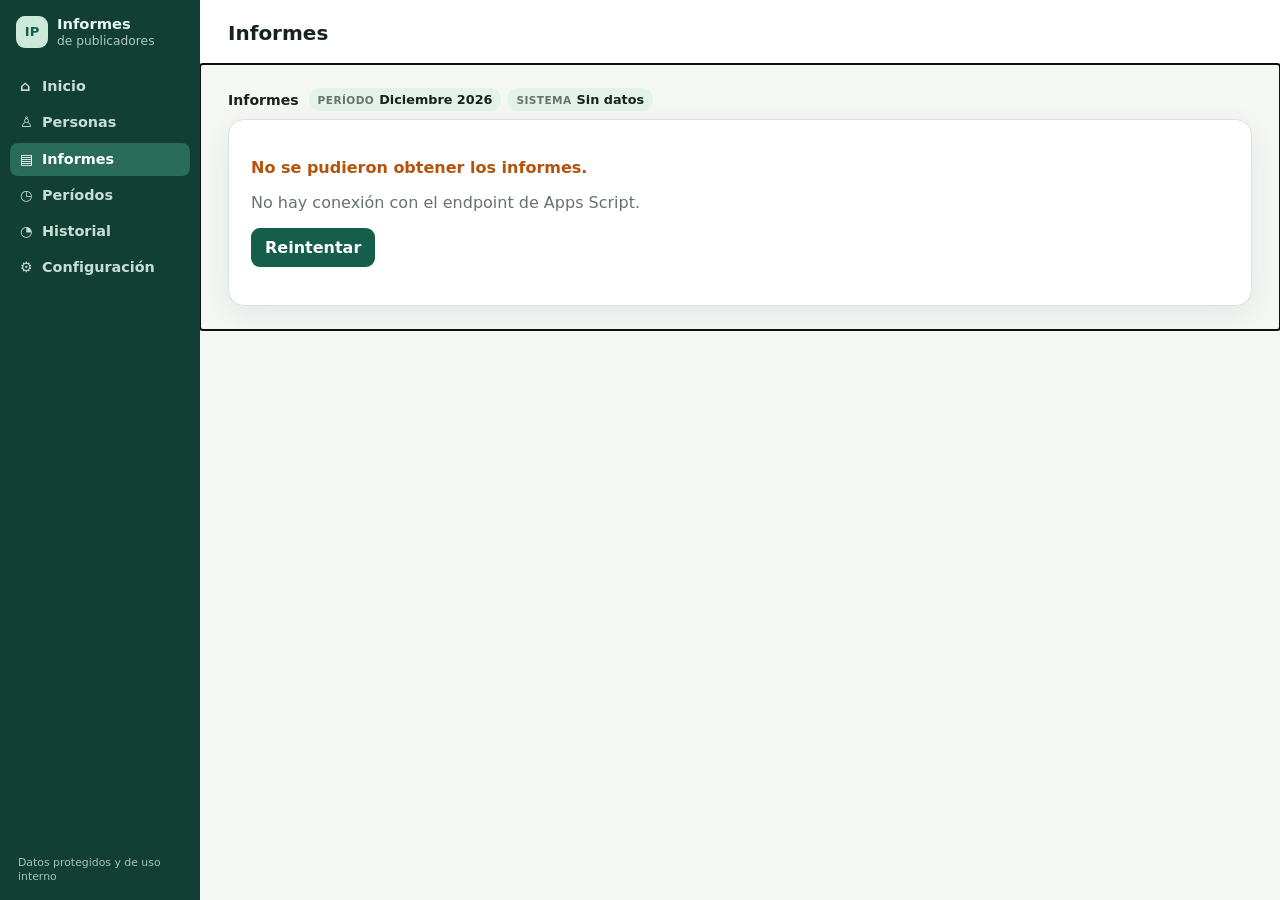
==== commit a9fa99ce: "Usar tintes densos de Privilegio para nitidez en Informes y Encargados. El chip cerrado y la consult" ====
--- a/index.html
+++ b/index.html
@@ -11,7 +11,7 @@
     <link rel="stylesheet" href="css/layout.css" />
     <link rel="stylesheet" href="css/components.css" />
     <link rel="stylesheet" href="css/app.css?v=44" />
-    <link rel="stylesheet" href="css/encargados.css?v=39" />
+    <link rel="stylesheet" href="css/encargados.css?v=40" />
     <link rel="stylesheet" href="css/personas-layout.css?v=3" />
     <title>Informes de publicadores</title>
   </head>
--- a/css/encargados.css
+++ b/css/encargados.css
@@ -1,7 +1,7 @@
 ﻿/* Portal Encargados â€” auto-save, completitud, privilegios, responsive. */
 
 :root {
-  /* Colores densos: solo opciones del <select> desplegado */
+  /* Colores densos: chip cerrado, consulta y opciones del <select> */
   --priv-publicador: #d4e8f6;
   --priv-publicador-border: #6fa8cc;
   --priv-publicador-text: #174a6b;
@@ -17,12 +17,12 @@
   --priv-none: #eef1ef;
   --priv-none-border: #c5cdc8;
   --priv-none-text: #66736b;
-  /* Tintes medios: valor cerrado / chip de consulta (legibles entre sí, sin botón) */
-  --priv-publicador-soft: #eaf4fb;
-  --priv-auxiliar-soft: #fbf3e3;
-  --priv-regular-soft: #eaf5ef;
-  --priv-inactivo-soft: #efeaf6;
-  --priv-none-soft: #eef1ef;
+  /* Alias de valor cerrado / chip: mismos tintes densos (nitidez entre privilegios) */
+  --priv-publicador-soft: var(--priv-publicador);
+  --priv-auxiliar-soft: var(--priv-auxiliar);
+  --priv-regular-soft: var(--priv-regular);
+  --priv-inactivo-soft: var(--priv-inactivo);
+  --priv-none-soft: var(--priv-none);
   --complete-dot: #2f9e6b;
   --editing-dot: #d69e2e;
   --empty-dot: #a8b2ac;
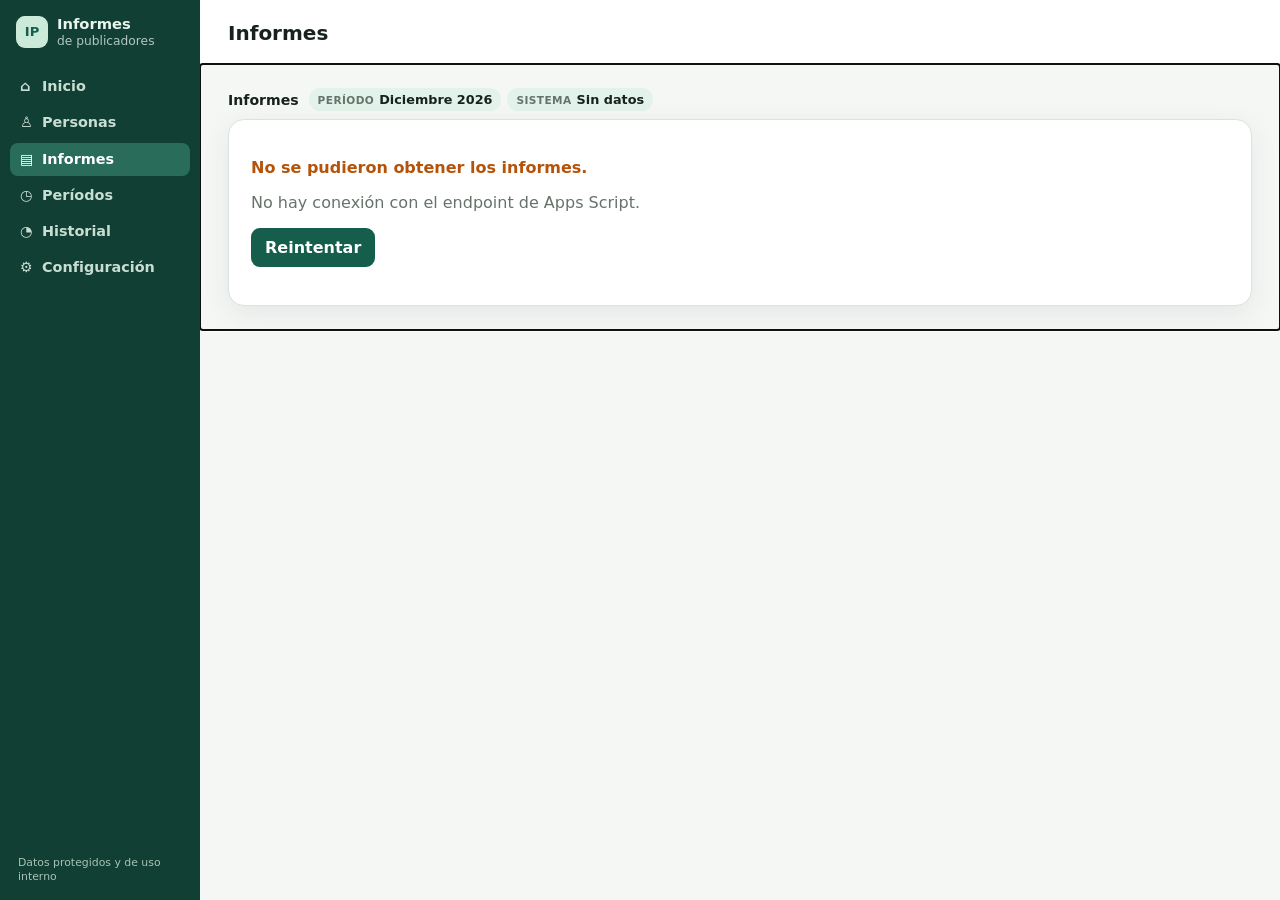
==== commit 45b4ae1a: "Replicar alerta de Horas = No en modo consulta de Informes. Misma clase y estilo rojo condicional qu" ====
--- a/index.html
+++ b/index.html
@@ -11,7 +11,7 @@
     <link rel="stylesheet" href="css/layout.css" />
     <link rel="stylesheet" href="css/components.css" />
     <link rel="stylesheet" href="css/app.css?v=44" />
-    <link rel="stylesheet" href="css/encargados.css?v=40" />
+    <link rel="stylesheet" href="css/encargados.css?v=41" />
     <link rel="stylesheet" href="css/personas-layout.css?v=3" />
     <title>Informes de publicadores</title>
   </head>
--- a/css/encargados.css
+++ b/css/encargados.css
@@ -532,8 +532,9 @@
   padding-right: 2px;
 }
 
-/* Publicador con Horas = No: alerta visual */
-.encargados-table select.field-hours.hours-no {
+/* Publicador con Horas = No: alerta visual (select Encargados + celda consulta Informes) */
+.encargados-table select.field-hours.hours-no,
+.encargados-table td.col-hours.hours-no {
   background-color: #fdecec !important;
   color: var(--danger, #b42318) !important;
   font-weight: 700;
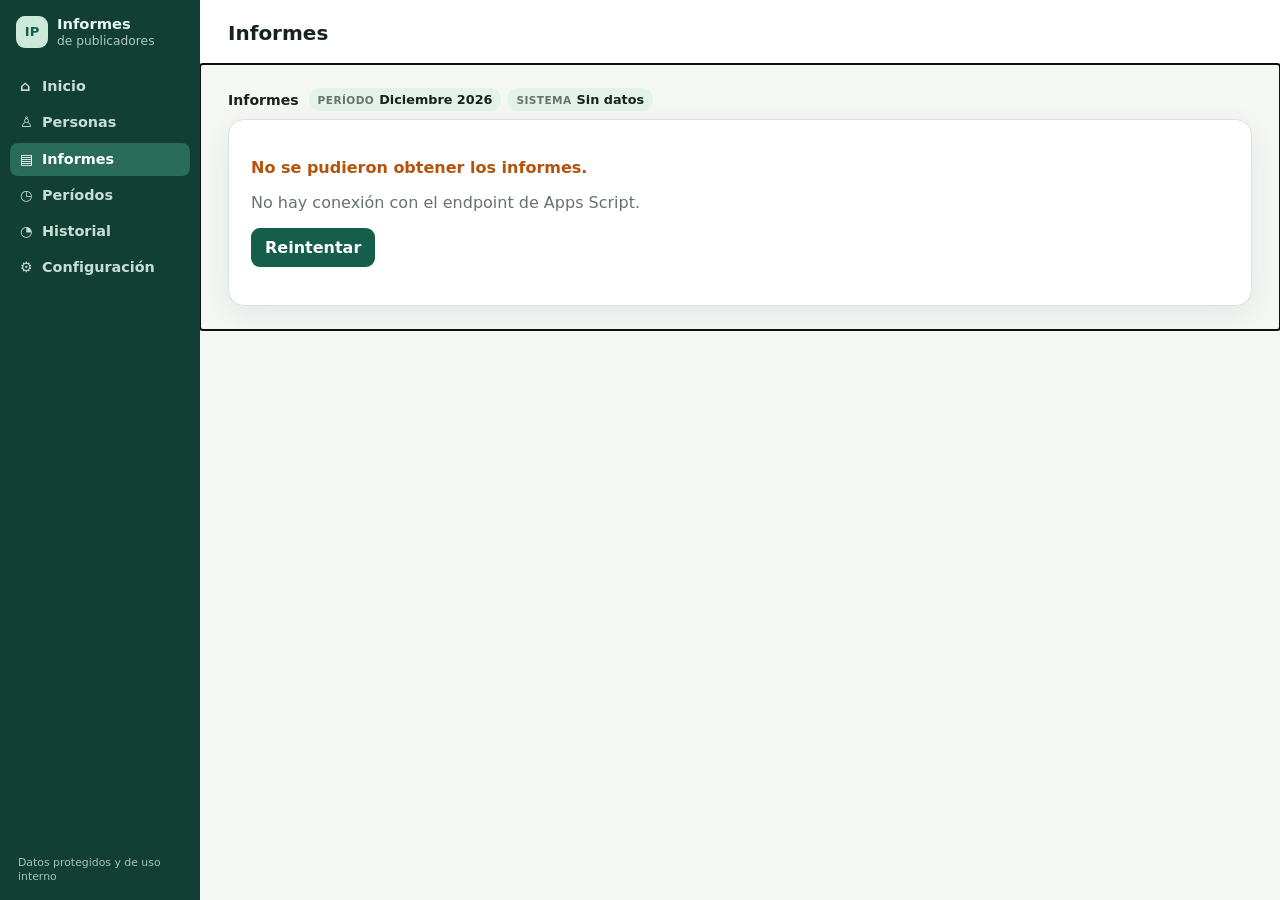
==== commit eb9c3650: "Corregir alerta Horas = No en Informes frente al tinte de fila. El rojo va en un span interno para q" ====
--- a/index.html
+++ b/index.html
@@ -11,7 +11,7 @@
     <link rel="stylesheet" href="css/layout.css" />
     <link rel="stylesheet" href="css/components.css" />
     <link rel="stylesheet" href="css/app.css?v=44" />
-    <link rel="stylesheet" href="css/encargados.css?v=41" />
+    <link rel="stylesheet" href="css/encargados.css?v=42" />
     <link rel="stylesheet" href="css/personas-layout.css?v=3" />
     <title>Informes de publicadores</title>
   </head>
--- a/css/encargados.css
+++ b/css/encargados.css
@@ -532,9 +532,24 @@
   padding-right: 2px;
 }
 
-/* Publicador con Horas = No: alerta visual (select Encargados + celda consulta Informes) */
+/* Publicador con Horas = No: alerta visual (select Encargados + .hours-value consulta Informes) */
+.encargados-table .hours-value {
+  display: inline-block;
+  box-sizing: border-box;
+  width: 100%;
+  max-width: 100%;
+  text-align: center;
+  border-radius: 3px;
+  line-height: var(--density-chip-h);
+  height: var(--density-chip-h);
+}
+
 .encargados-table select.field-hours.hours-no,
-.encargados-table td.col-hours.hours-no {
+.encargados-table .hours-value.hours-no,
+.encargados-table tbody tr.is-empty td.col-hours.hours-no,
+.encargados-table tbody tr.is-editing td.col-hours.hours-no,
+.encargados-table tbody tr.is-complete td.col-hours.hours-no {
+  background: #fdecec !important;
   background-color: #fdecec !important;
   color: var(--danger, #b42318) !important;
   font-weight: 700;
@@ -542,6 +557,7 @@
 
 .encargados-table select.field-hours.hours-no:hover,
 .encargados-table select.field-hours.hours-no:focus {
+  background: #fce0e0 !important;
   background-color: #fce0e0 !important;
   color: var(--danger, #b42318) !important;
   outline: none;
@@ -855,6 +871,19 @@
     box-shadow: none;
   }
 
+  /* Tras transparent en td: el rojo de Horas=No vive en el hijo (.hours-value / select) */
+  .encargados-table tbody tr.is-empty .hours-value.hours-no,
+  .encargados-table tbody tr.is-editing .hours-value.hours-no,
+  .encargados-table tbody tr.is-complete .hours-value.hours-no,
+  .encargados-table tbody tr.is-empty select.field-hours.hours-no,
+  .encargados-table tbody tr.is-editing select.field-hours.hours-no,
+  .encargados-table tbody tr.is-complete select.field-hours.hours-no {
+    background: #fdecec !important;
+    background-color: #fdecec !important;
+    color: var(--danger, #b42318) !important;
+    font-weight: 700;
+  }
+
   .encargados-table tbody td.col-name.person-name,
   .encargados-table .person-name {
     display: block;
